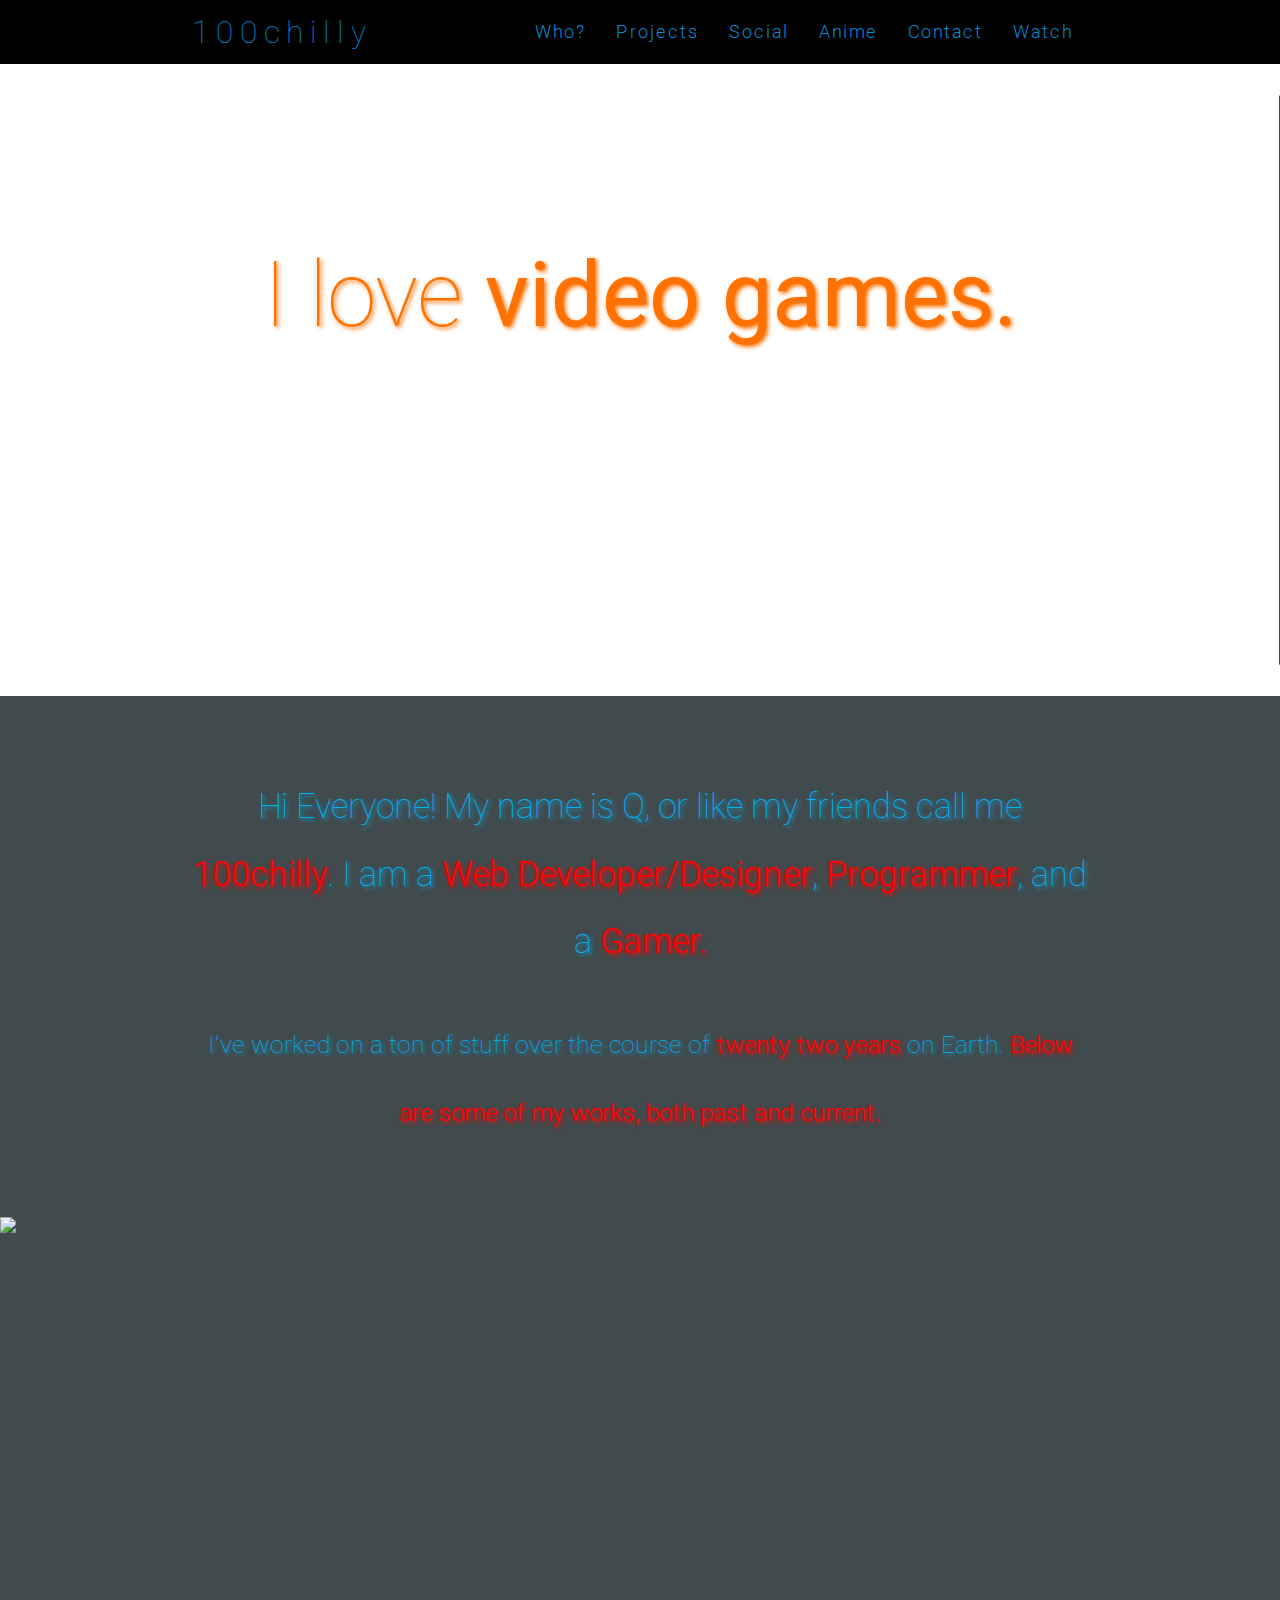
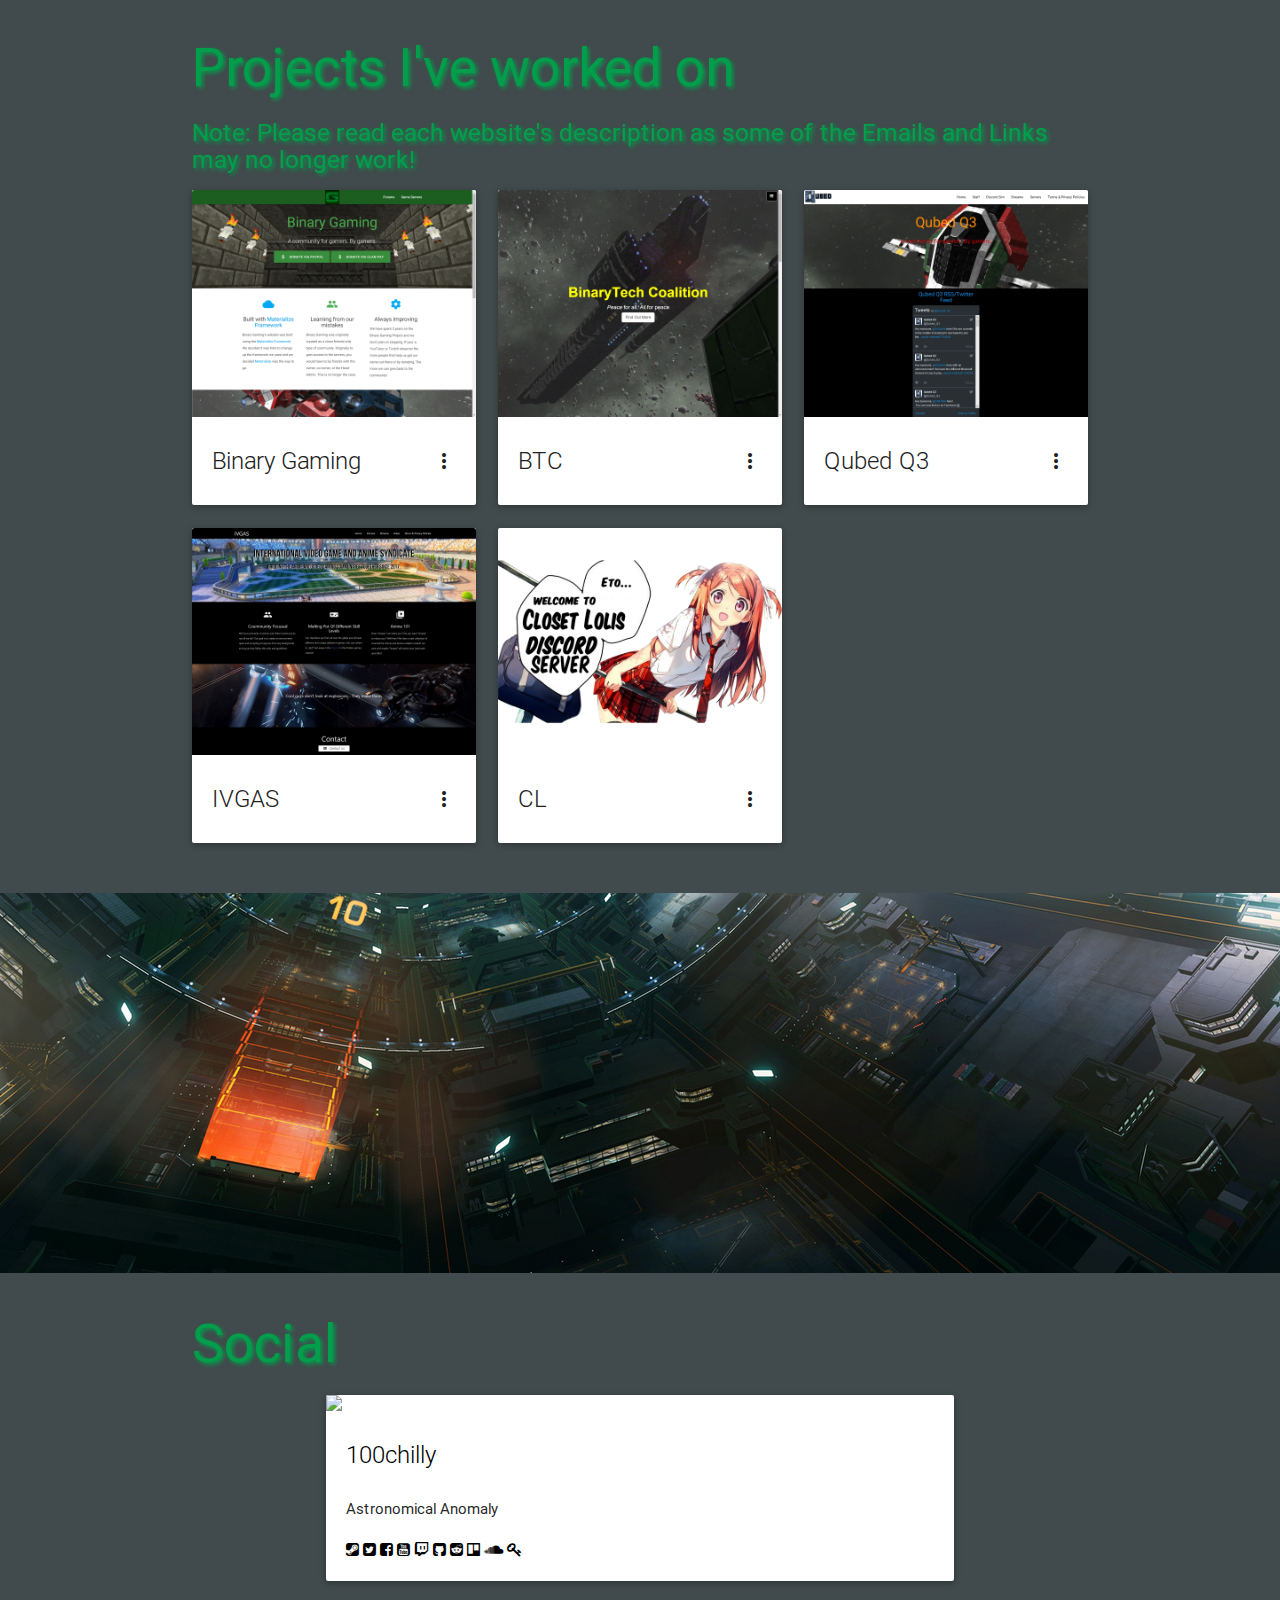
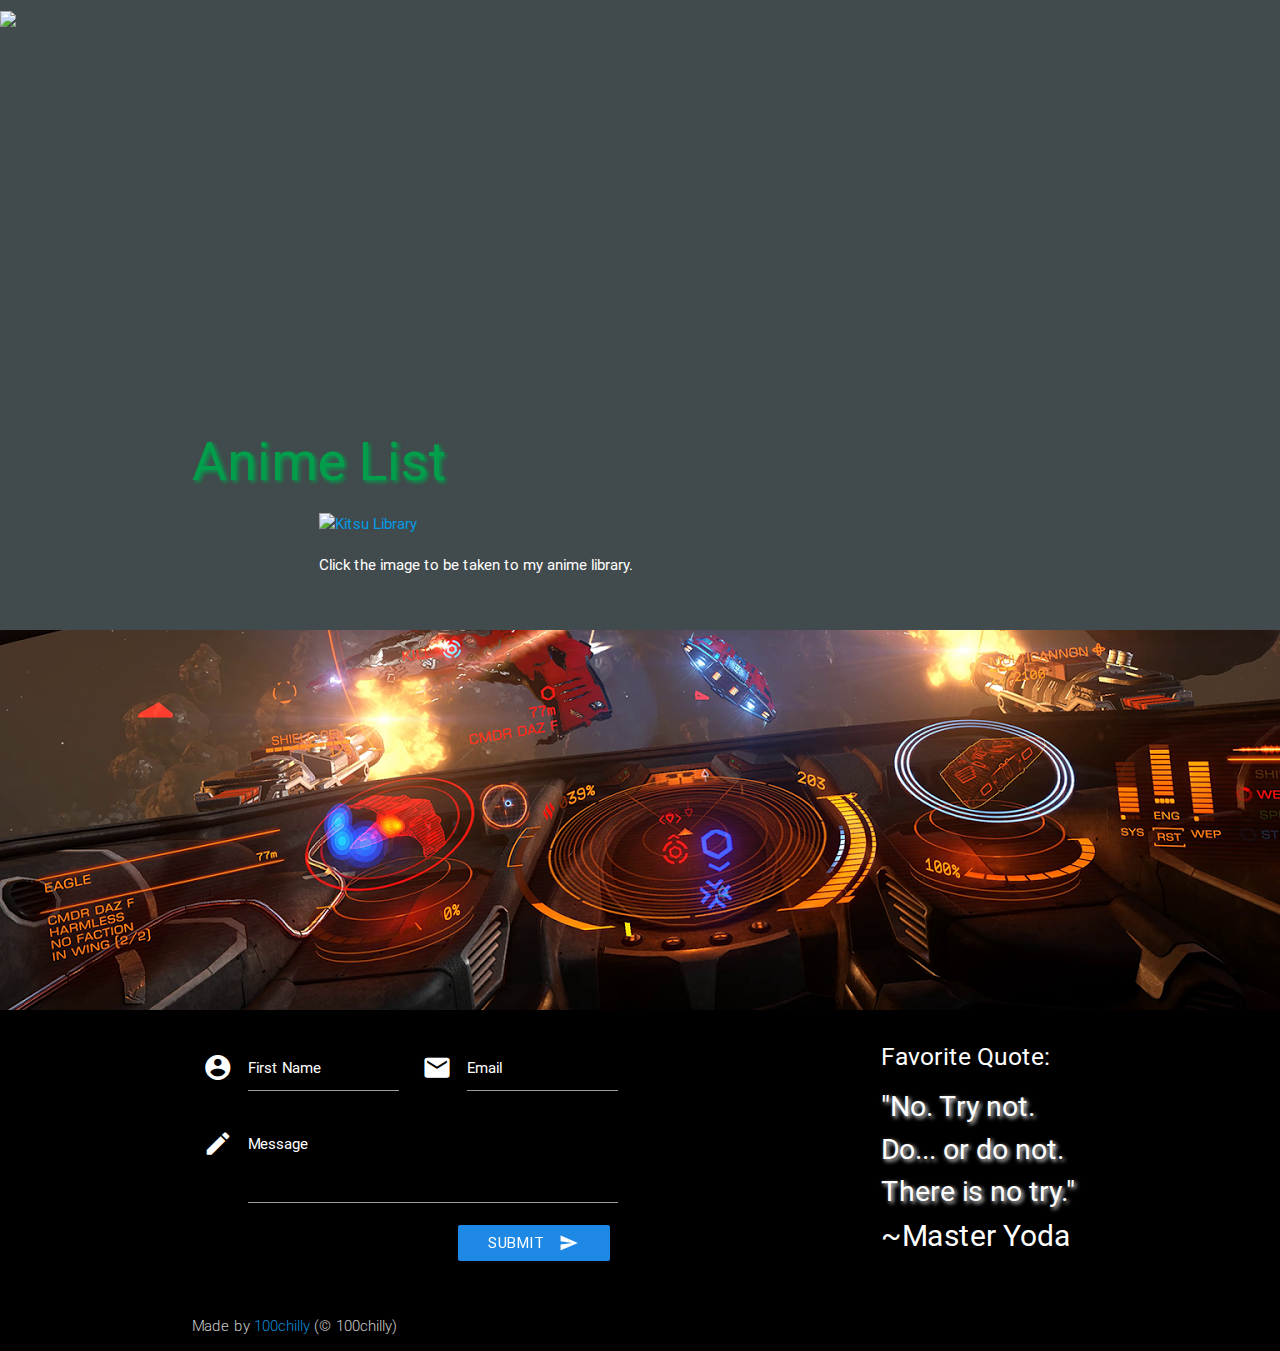
==== index.html @ 9623cc92 "Yearly maintenance along with new project added." ====
<!DOCTYPE html>
<html>
<head>
    <meta http-equiv="Content-Type" content="text/html; charset=UTF-8"/>
    <meta name="viewport" content="width=device-width, initial-scale=1, maximum-scale=1.0, user-scalable=no"/>
    <link rel="apple-touch-icon" sizes="180x180" href="/img/apple-touch-icon.png">
    <link rel="icon" type="image/png" sizes="32x32" href="/img/favicon-32x32.png">
    <link rel="icon" type="image/png" sizes="192x192" href="/img/android-chrome-192x192.png">
    <link rel="icon" type="image/png" sizes="16x16" href="/img/favicon-16x16.png">
    <link rel="manifest" href="/manifest.json">
    <meta name="theme-color" content="#ffffff">
    <title>100chilly - Home</title>

    <!-- CSS  -->
    <link href="https://use.fontawesome.com/releases/v5.0.8/css/all.css" rel="stylesheet">
    <link href="min/plugin-min.css" type="text/css" rel="stylesheet">
    <link href="min/custom-min.css" type="text/css" rel="stylesheet" >
    <link href="css/style.css" type="text/css" rel="stylesheet" >
</head>
<body id="top" class="scrollspy">

<!-- Pre Loader -->
<div id="loader-wrapper">
    <div id="loader"></div>
 
    <div class="loader-section section-left"></div>
    <div class="loader-section section-right"></div>
 
</div>

<!--Navigation-->
 <div class="navbar-fixed">
    <nav id="nav_f" class="default_color" role="navigation">
        <div class="container">
            <div class="nav-wrapper">
            <a href="./" id="logo-container" class="brand-logo" style="color: #0a8bd6;">100chilly</a>
                <ul class="right hide-on-med-and-down">
                    <li><a href="#intro">Who?</a></li>
                    <li><a href="#works">Projects</a></li>
                    <li><a href="#social">Social</a></li>
                     <li><a href="#anime">Anime</a></li> 
                    <li><a href="#contact">Contact</a></li>
                    <li><a href="./watch/">Watch</a></li>
                </ul>
                <ul id="nav-mobile" class="side-nav">
                    <li><a href="#intro">Who?</a></li>
                    <li><a href="#works">Projects</a></li>
                    <li><a href="#social">Social</a></li>
                     <li><a href="#anime">Anime</a></li> 
                    <li><a href="#contact">Contact</a></li>
                    <li><a href="./watch/">Watch</a></li>
                </ul>
            <a href="#" data-activates="nav-mobile" class="button-collapse"><i class="importanttext mdi-navigation-menu"></i></a>
            </div>
        </div>
    </nav>
</div>

<!--Hero-->
<div class="section no-pad-bot" id="index-banner">
    <div class="container">
        <h1 class="text_h center header cd-headline letters type">
            <span>I love</span> 
            <span class="cd-words-wrapper waiting">
                <b class="is-visible">video games.</b>
                <b>anime.</b>
                <b>visual novels.</b>
                <b>designing websites.</b>
                <b>developing helpful applications.</b>
                <b>creating communities.</b>
            </span>
        </h1>
    </div>
</div>

<!--Intro and service-->
<div id="intro" class="section scrollspy">
    <div class="container">
        <div class="row">
            <div  class="col s12">
                <h4 class="center header text_h2"> Hi Everyone! My name is Q, or like my friends call me <span class="span_h2">100chilly</span>. I am a <span class="span_h2">Web Developer/Designer</span>, <span class="span_h2">Programmer</span>, and a <span class="span_h2">Gamer.</span></h4>
                <h5 class="center text_h2">I've worked on a ton of stuff over the course of <span class="span_h2">twenty two years</span> on Earth. <span class="span_h2">Below are some of my works, both past and current.</span></h5>
            </div>
        </div>
    </div>
</div>

<div class="parallax-container">
    <div class="parallax"><img src="img/parallax0.jpg"></div>
</div>

<!--Work-->
<div class="section scrollspy" id="works">
    <div class="container">
        <h2 class="header text_b">Projects I've worked on </h2>
        <h5 class="text_b">Note: Please read each website's description as some of the Emails and Links may no longer work!</h5>
        <div class="row">
            <div class="col s12 m4 l4">
                <div class="card">
                    <div class="card-image waves-effect waves-block waves-light">
                        <img class="activator" src="img/project1.png">
                    </div>
                    <div class="card-content">
                        <span class="card-title activator grey-text text-darken-4">Binary Gaming <i class="mdi-navigation-more-vert right"></i></span>
                    </div>
                    <div class="card-reveal">
                        <span class="card-title grey-text text-darken-4">Binary Gaming (2011-2015)<i class="mdi-navigation-close right"></i></span>
                        <p>This was a gaming community I ran from 2011-2015. I severely underestimated the potential outcome for the community and therfore it was handed over to the <a href="http://binarygaming.net/">australians</a>. </p>
                    </div>
                </div>
            </div>
            <div class="col s12 m4 l4">
                <div class="card">
                    <div class="card-image waves-effect waves-block waves-light">
                        <img class="activator" src="img/project2.jpg">
                    </div>
                    <div class="card-content">
                        <span class="card-title activator grey-text text-darken-4">BTC <i class="mdi-navigation-more-vert right"></i></span>
                    </div>
                    <div class="card-reveal">
                        <span class="card-title grey-text text-darken-4">BinaryTech Coalition <i class="mdi-navigation-close right"></i></span>
                        <p>BinaryTech Coalition was a Player-Made Faction for the indie game, <a href="http://www.spaceengineersgame.com/">Space Engineers</a>. This was a branch of Binary Gaming and is no longer active. </p>
                    </div>
                </div>
            </div>
            <div class="col s12 m4 l4">
                <div class="card">
                    <div class="card-image waves-effect waves-block waves-light">
                        <img class="activator" src="img/project3.png">
                    </div>
                    <div class="card-content">
                        <span class="card-title activator grey-text text-darken-4">Qubed Q3 <i class="mdi-navigation-more-vert right"></i></span>
                    </div>
                    <div class="card-reveal">
                        <span class="card-title grey-text text-darken-4">Qubed Q3 (2015-2017)<i class="mdi-navigation-close right"></i></span>
                        <p>Ambitious project I was associated with. <b>Qubed Q3</b> was a very diverse gaming community. We specialized in delivering quality fun and entertainment via livestreams and self-hosted game servers. We ended shutting down on <b>October 31st, 2017</b> due to disagreements.</p>
                    </div>
                </div>
            </div>
            <div class="col s12 m4 l4">
                <div class="card">
                    <div class="card-image waves-effect waves-block waves-light">
                        <img class="activator" src="img/project4.png">
                    </div>
                    <div class="card-content">
                        <span class="card-title activator grey-text text-darken-4">IVGAS <i class="mdi-navigation-more-vert right"></i></span>
                    </div>
                    <div class="card-reveal">
                        <span class="card-title grey-text text-darken-4">International Video Game and Anime Syndicate (2017-2018)<i class="mdi-navigation-close right"></i></span>
                        <p>The last project I was associated with. <b>International Video Game and Anime Syndicate (IVGAS)</b> was a new community that doesn't just focus on mainstream gaming or even gaming as a whole. We where a very diverse group of people who come from all walks of life and enjoy gaming or anime or even both! We shut down due to over hype killing off our potential gain real early on.</p>
                    </div>
                </div>
            </div>
            <div class="col s12 m4 l4">
                <div class="card">
                    <div class="card-image waves-effect waves-block waves-light">
                        <img class="activator" src="img/project5.png">
                    </div>
                    <div class="card-content">
                        <span class="card-title activator grey-text text-darken-4">CL <i class="mdi-navigation-more-vert right"></i></span>
                    </div>
                    <div class="card-reveal">
                        <span class="card-title grey-text text-darken-4">Closet Lolis<i class="mdi-navigation-close right"></i></span>
                        <p>My current project I'm associated with as Event Team Lead. <a href="https://discord.gg/X7ykyC5">Closet Lolis</a> is a community created by a few good friends of mine that dedicate their time first and foremost, to lolis. Its a group dedicated to <b>fictional anime characters</b> that are in no way to be lewded/sexualized. The server follows Discord ToS and Guidelines as well as the law. So if you wish to stop by, join our <a href="https://discord.gg/X7ykyC5">Discord</a>.</p>
                    </div>
                </div>
            </div>
        </div>
    </div>
</div>

<!--Parallax-->
<div class="parallax-container">
    <div class="parallax"><img src="img/parallax1.jpg"></div>
</div>

<!--Team-->
<div class="section scrollspy" id="social">
    <div class="container">
        <h2 class="header text_b"> Social </h2>
            <div class="container">
                  <div class="card">
                    <div class="card-image">
                        <img class="activator" src="./img/100chilly.jpg">
                    </div>
                <div class="card-content">
                    <span class="card-title activator black-text">100chilly</span>
                        <p>Astronomical Anomaly</p>
                            <a class="black-text" href="https://steamcommunity.com/id/100chilly/">
                                <i class="fa fa-steam-square"></i>
                            </a>
                            <a class="black-text" href="https://twitter.com/100chilly">
                                <i class="fa fa-twitter-square"></i>
                            </a>
                            <a class="black-text" href="https://www.facebook.com/100chilly">
                                <i class="fa fa-facebook-square"></i>
                            </a>
                            <a class="black-text" href="https://www.youtube.com/channel/UC9FDHCk3vS-eJViBY5cCsUw">
                                <i class="fa fa-youtube-square"></i>
                            </a>
                            <a class="black-text" href="https://www.twitch.tv/100chilly/">
                                <i class="fa fa-twitch"></i>
                            </a>
                            <a class="black-text" href="https://github.com/100chilly/">
                                <i class="fa fa-github-square"></i>
                            </a>
                            <a class="black-text" href="https://www.reddit.com/user/100chilly/">
                                <i class="fa fa-reddit-square"></i>
                            </a>
                            <a class="black-text" href="https://trello.com/100chilly">
                                <i class="fa fa-trello"></i>
                            </a>
                            <a class="black-text" href="https://soundcloud.com/100chilly">
                                <i class="fa fa-soundcloud"></i>
                            </a>
                            <a class="black-text" href="https://keybase.io/100chilly">
                                <i class="fa fa-key"></i>
                            </a>
                </div>
                <div class="card-reveal">
                    <span class="card-title black-text">About 100chilly<i class="material-icons right">x</i></span>
                        <p>22 year old Astronomical Anomaly with a massive weakness to cute things, <a href="https://discordapp.com/hypesquad?ref=1EwTLvDFzc">Discord HypeSquad Member</a>, <b>Event Team Lead</b> of <a href="about:blank">Closet Lolis</a>, Clearly an <a href="https://kitsu.io/users/100chilly">Anime</a>/<a href="https://vndb.org/u133269/list">Visual Novels</a> Fan, and PC Gamer.</p>
                        <p>Likes to experience different cultures, food, and drinks.</p>
                        <p>Has a very bad habit of playing late night Tech Support for people.</p>
                        <p>Tech Nerd for sure.</p>
                </div>
            </div>
        </div>
     </div>
</div>

<div class="parallax-container">
    <div class="parallax"><img src="img/parallax2.jpg"></div>
</div>

 <div class="section scrollspy" id="anime">
    <div class="container">
        <h2 class="header text_b"> Anime List </h2>
        <div class="row">
            <div class="container">
                <a href="https://kitsu.io/users/100chilly/library">
                    <img class="weeblist" border="0" alt="Kitsu Library" src="./img/Kitsu.png">
                </a>
                <p class="weeblisttext white-text">Click the image to be taken to my anime library.</p>
                </div>
            </div>
        </div>
    </div>
</div> 

 <div class="parallax-container">
    <div class="parallax"><img src="img/backimg.png"></div>
</div> 

<!--Footer-->
<footer id="contact" class="page-footer scrollspy">
    <div class="container">  
        <div class="row">
            <div class="col l6 s12">
                <form class="col s12" action="contact.php" method="post">
                    <div class="row">
                        <div class="input-field col s6">
                            <i class="mdi-action-account-circle prefix white-text"></i>
                            <input id="icon_prefix" name="name" type="text" class="validate white-text">
                            <label for="icon_prefix" class="white-text">First Name</label>
                        </div>
                        <div class="input-field col s6">
                            <i class="mdi-communication-email prefix white-text"></i>
                            <input id="icon_email" name="email" type="email" class="validate white-text">
                            <label for="icon_email" class="white-text">Email</label>
                        </div>
                        <div class="input-field col s12">
                            <i class="mdi-editor-mode-edit prefix white-text"></i>
                            <textarea id="icon_prefix2" name="message" class="materialize-textarea white-text"></textarea>
                            <label for="icon_prefix2" class="white-text">Message</label>
                        </div>
                        <div class="col offset-s7 s5">
                            <button class="btn waves-effect waves-light blue darken-1" type="submit">Submit
                                <i class="mdi-content-send right white-text"></i>
                            </button>
                        </div>
                    </div>
                </form>
            </div>
            <div class="col l3 s12">
                <h5 class="white-text"></h5>
                <ul class="white-text">
                </ul>
            </div>
            <div class="col l3 s12">
                <h5 class="white-text">Favorite Quote:</h5>
                <ul class="white-text">
                    <li style="font-size: 190%; text-shadow: 2px 2px 4px;">"No. Try not. Do... or do not. There is no try."</li>
                    <li style="font-size: 200%;">~Master Yoda</li>
                </ul>
            </div>
            
            </div>
        </div>
    <div class="footer-copyright default_color">
        <div class="container">
            Made by <a class="importanttext" href="https://www.100chilly.space/">100chilly</a> (&copy; 100chilly)
        </div>
    </div>
</footer>


    <!--  Scripts-->
    <script src='js/jquery/jquery-3.2.0.min.js'></script>
    <script src='js/jquery/jquery-migrate-3.0.0.min.js'></script>
    <script src='js/jquery/jquery-ui.js'></script>
    <script src='js/jquery/jquery-ui.min.js'></script>
    <script src="js/materialize.js"></script>
    <script src="js/init.js"></script>
    <script src="min/plugin-min.js"></script>
    <script src="min/custom-min.js"></script>

    </body>
</html>
---- min/custom-min.css ----
@import "streaming.css";
.default_color{background-color:#000 !important}.default_color_text{color:#000 !important}.icon-block{padding:0
15px}#intro,#work,#team{padding-top:4rem}#index-banner{min-height:632px;max-height:864px;position:relative;background-color:#FFF;
}#nav_f{box-shadow:none !important;-webkit-box-shadow:none !important}.text_h{padding:15% 0;font-size:6.0em;font-weight:100;color:#0000ff}.brand-logo{position:absolute;color:#fff;display:inline-block;font-size:2.1rem;font-style:normal;font-weight:100;padding:0;letter-spacing:7px}.text_h2{font-weight:100;margin-bottom:4%;line-height:4.5rem}.span_h2{font-weight:300;color:#000000}.text_b{color:#000000}.in{font-weight:400 !important;font-style:normal !important}.promo
i{color:#000000;font-size:7rem;display:block}.card-content
a{color:#2196F3}.card-content a:hover{color:#1de9b6}#work,#team{background:#FFF}.text_pink{color:#EF9A9A}nav ul
a{font-size:1.2rem;color:#FFF;letter-spacing:2px;display:block;font-weight:300;padding:0px
15px}.cd-headline.type .cd-words-wrapper{vertical-align:top;overflow:hidden}.cd-headline.type .cd-words-wrapper::after{content:'';position:absolute;right:0;top:50%;bottom:auto;-webkit-transform:translateY(-50%);-moz-transform:translateY(-50%);-ms-transform:translateY(-50%);-o-transform:translateY(-50%);transform:translateY(-50%);height:90%;width:1px;background-color:#0059bc}.cd-headline.type .cd-words-wrapper.waiting::after{-webkit-animation:cd-pulse 1s infinite;-moz-animation:cd-pulse 1s infinite;animation:cd-pulse 1s infinite}.cd-headline.type .cd-words-wrapper.selected{background-color:#FFF}.cd-headline.type .cd-words-wrapper.selected::after{visibility:hidden}.cd-headline.type .cd-words-wrapper.selected
b{color:#ff0000}.cd-headline.type
b{visibility:hidden}.cd-headline.type b.is-visible{visibility:visible}.cd-headline.type
i{position:absolute;visibility:hidden}.cd-headline.type
i.in{position:relative;visibility:visible}@-webkit-keyframes cd-pulse{0%{-webkit-transform:translateY(-50%) scale(1);opacity:1}40%{-webkit-transform:translateY(-50%) scale(0.9);opacity:0}100%{-webkit-transform:translateY(-50%) scale(0);opacity:0}}@-moz-keyframes cd-pulse{0%{-moz-transform:translateY(-50%) scale(1);opacity:1}40%{-moz-transform:translateY(-50%) scale(0.9);opacity:0}100%{-moz-transform:translateY(-50%) scale(0);opacity:0}}@keyframes cd-pulse{0%{-webkit-transform:translateY(-50%) scale(1);-moz-transform:translateY(-50%) scale(1);-ms-transform:translateY(-50%) scale(1);-o-transform:translateY(-50%) scale(1);transform:translateY(-50%) scale(1);opacity:1}40%{-webkit-transform:translateY(-50%) scale(0.9);-moz-transform:translateY(-50%) scale(0.9);-ms-transform:translateY(-50%) scale(0.9);-o-transform:translateY(-50%) scale(0.9);transform:translateY(-50%) scale(0.9);opacity:0}100%{-webkit-transform:translateY(-50%) scale(0);-moz-transform:translateY(-50%) scale(0);-ms-transform:translateY(-50%) scale(0);-o-transform:translateY(-50%) scale(0);transform:translateY(-50%) scale(0);opacity:0}}#preloader{position:fixed;top:0;left:0;right:0;bottom:0;background-color:#fff;z-index:1200}#status{width:200px;height:200px;position:absolute;left:50%;top:50%;background-image:url(/img/status.gif);background-repeat:no-repeat;background-position:center;margin:-100px 0 0 -100px}@media only screen and (max-width: 480px){.text_h{padding:4% 0;font-size:5em;font-weight:100;color:white}}input,textarea{border-bottom:1px solid #fff}nav a.button-collapse{left:-25px}.card-avatar .waves-effect{text-align:center;margin-top:20px}.card-avatar
img{height:150px;width:150px;border-radius:75px}.card-avatar .card-content{text-align:center}.card .card-content
p{margin:15px
0px}.card-avatar .card-content
i{font-size:1.5rem}.card-avatar .card-content .card-title{line-height:30px !important}.parallax-container{max-height:400px}footer.page-footer{margin-top:0px !important}
---- css/style.css ----
/* Custom Stylesheet */
/**
 *
 * Made By Joash Pereira
 * Thanks for MaterializeCSS.com
 */

#top {
    background-color: #414a4c;
}

#top2 {
    background-color: #414a4c;
}

.default_color{
    background-color: #000 !important
}

.default_color_text{
    color: #FFF !important
}

.icon-block {
    padding: 0 15px;
}

#intro, #work, #team {
    padding-top: 4rem;
}

#index-banner2 {
    min-height: 632px;
    max-height: 864px;
    position: relative;
}


#index-banner {
    min-height: 632px;
    max-height: 864px;
    position: relative;
    background-image: url(https://i.imgur.com/xbSkHZq.jpg);
    background-size: cover;
}

#nav_f{
    box-shadow: none !important; 
    -webkit-box-shadow:none !important;
}

.text_h {
    padding: 15% 0;
    font-size: 6.0em;
    font-weight: 100;
    color: #ff7100;
    text-shadow: 2px 2px 4px;
}

.brand-logo {
    position: absolute;
    color: #FFF;
    display: inline-block;
    font-size: 2.1rem;
    font-style: normal;
    font-weight: 100;
    padding: 0;
    letter-spacing: 7px;
}

.text_h2 {font-weight: 100;margin-bottom: 4%; line-height: 4.5rem; color: #00b3f7; text-shadow: 2px 2px 4px; }

.span_h2 {font-weight: 300;color: #ff0000;}

.importanttext {
    color: #0a8bd6;
}

.text_b {
    text-shadow: 2px 2px 4px #029e4c;
    color: #029e4c;
}

.in{font-weight: 400 !important; font-style: normal !important;}

.promo i {
    color: #2196F3;
    font-size: 7rem;
    display: block;
}

.card-content a {color: #FFF;}

.card-content a:hover {color: #FFF;}


.text_pink{color:#EF9A9A;}

nav ul a {
    font-size: 1.2rem;
    color: #0a8bd6;
    letter-spacing: 2px;
    display: block;
    font-weight: 300;
    padding: 0px 15px;
}

.cd-headline.type .cd-words-wrapper {
    vertical-align: top;
    overflow: hidden;
}

.cd-headline.type .cd-words-wrapper::after {
    /* vertical bar */
    content: '';
    position: absolute;
    right: 0;
    top: 50%;
    bottom: auto;
    -webkit-transform: translateY(-50%);
    -moz-transform: translateY(-50%);
    -ms-transform: translateY(-50%);
    -o-transform: translateY(-50%);
    transform: translateY(-50%);
    height: 90%;
    width: 1px;
    background-color: #414a4c;
}

.cd-headline.type .cd-words-wrapper.waiting::after {
    -webkit-animation: cd-pulse 1s infinite;
    -moz-animation: cd-pulse 1s infinite;
    animation: cd-pulse 1s infinite;
}
.cd-headline.type .cd-words-wrapper.selected {
    background-color: transparent;
}

.cd-headline.type .cd-words-wrapper.selected::after {
    visibility: hidden;
}

.cd-headline.type .cd-words-wrapper.selected b {
    color: #000;
}

.cd-headline.type b {
    visibility: hidden;
}

.cd-headline.type b.is-visible {
    visibility: visible;
}

.cd-headline.type i {
    position: absolute;
    visibility: hidden;
}
.cd-headline.type i.in {
    position: relative;
    visibility: visible;
}

@-webkit-keyframes cd-pulse {
    0% {
        -webkit-transform: translateY(-50%) scale(1);
        opacity: 1;
    }
    40% {
        -webkit-transform: translateY(-50%) scale(0.9);
        opacity: 0;
    }
    100% {
        -webkit-transform: translateY(-50%) scale(0);
        opacity: 0;
    }
}
@-moz-keyframes cd-pulse {
    0% {
        -moz-transform: translateY(-50%) scale(1);
        opacity: 1;
    }
    40% {
        -moz-transform: translateY(-50%) scale(0.9);
        opacity: 0;
    }
    100% {
        -moz-transform: translateY(-50%) scale(0);
        opacity: 0;
    }
}

@keyframes cd-pulse {
    0% {
        -webkit-transform: translateY(-50%) scale(1);
        -moz-transform: translateY(-50%) scale(1);
        -ms-transform: translateY(-50%) scale(1);
        -o-transform: translateY(-50%) scale(1);
        transform: translateY(-50%) scale(1);
        opacity: 1;
    }
    40% {
        -webkit-transform: translateY(-50%) scale(0.9);
        -moz-transform: translateY(-50%) scale(0.9);
        -ms-transform: translateY(-50%) scale(0.9);
        -o-transform: translateY(-50%) scale(0.9);
        transform: translateY(-50%) scale(0.9);
        opacity: 0;
    }
    100% {
        -webkit-transform: translateY(-50%) scale(0);
        -moz-transform: translateY(-50%) scale(0);
        -ms-transform: translateY(-50%) scale(0);
        -o-transform: translateY(-50%) scale(0);
        transform: translateY(-50%) scale(0);
        opacity: 0;
    }
}


/* Preloader */
#preloader {
    position: fixed;
    top:0;
    left:0;
    right:0;
    bottom:0;
    background-color:#fff; /* change if the mask should have another color then white */
    z-index:1200; /* makes sure it stays on top */
}

#status {
    width:200px;
    height:200px;
    position:absolute;
    left:50%; /* centers the loading animation horizontally one the screen */
    top:50%; /* centers the loading animation vertically one the screen */
    background-image:url(../img/status.gif); /* path to your loading animation */
    background-repeat:no-repeat;
    background-position:center;
    margin:-100px 0 0 -100px; /* is width and height divided by two */
}

@media only screen and (max-width: 480px) {
    .text_h {
        padding: 4% 0;
        font-size: 5em;
        font-weight: 100;
        color: white;
    }
}

input, textarea {
    border-bottom: 1px solid #fff;
}

nav a.button-collapse {
    left: -25px;
}

.card-avatar .waves-effect {
    text-align: center;
    margin-top: 20px;
}

.card-avatar img {
    height: 150px;
    width: 150px;
    border-radius: 75px;
}

.card-avatar .card-content {
    text-align: center;
}

.card .card-content p {
    margin: 15px 0px;
}

.card-avatar .card-content i {
   font-size: 1.5rem;
}

.card-avatar .card-content .card-title {
    line-height: 30px !important;
}

.parallax-container {
    max-height: 400px;
}

footer.page-footer {
    margin-top: 0px !important;
    background-color: #000;
}

.list_iframe {
    position: relative;
    padding-bottom: 56.25%;
    height: 0;
    overflow: hidden;
    max-width: 100%;
}

.list_iframe iframe {
    position: absolute;
    top: 0;
    left: 0;
    width: 100%;
    height: 100%;
}
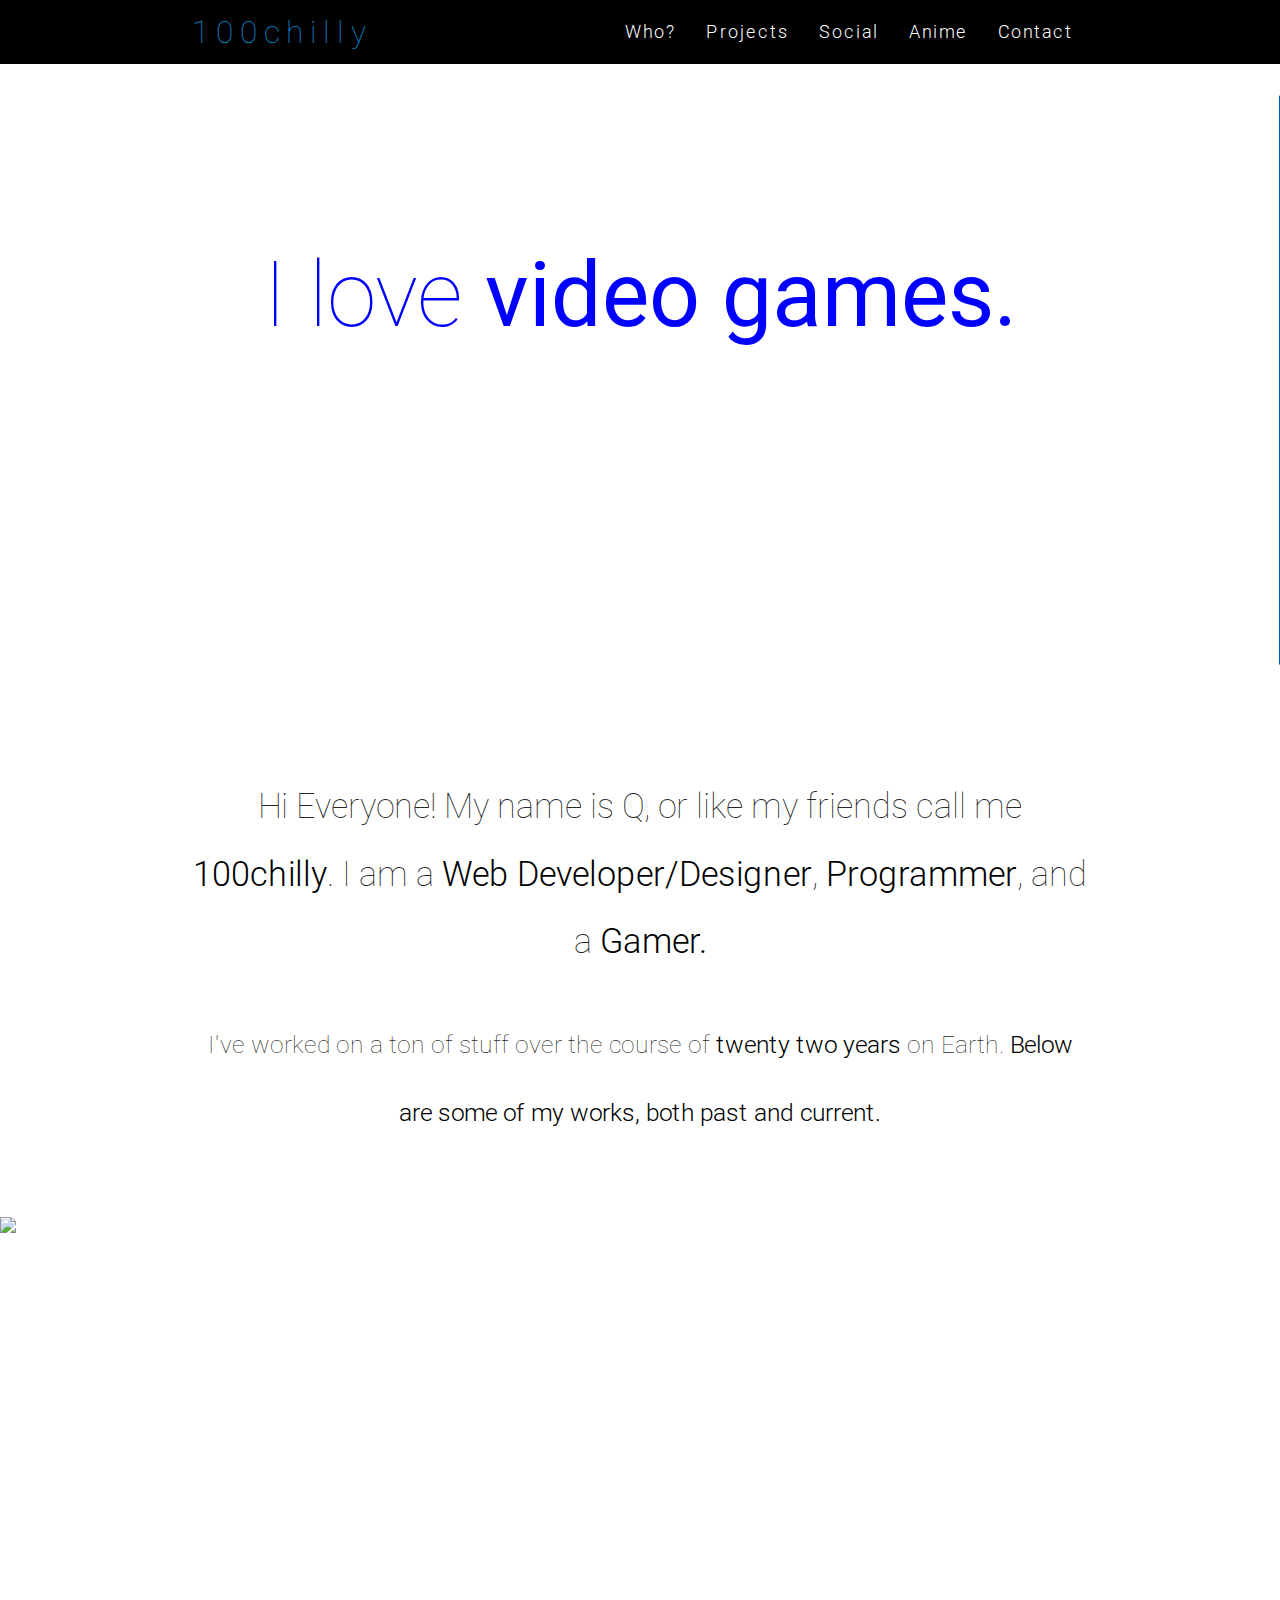
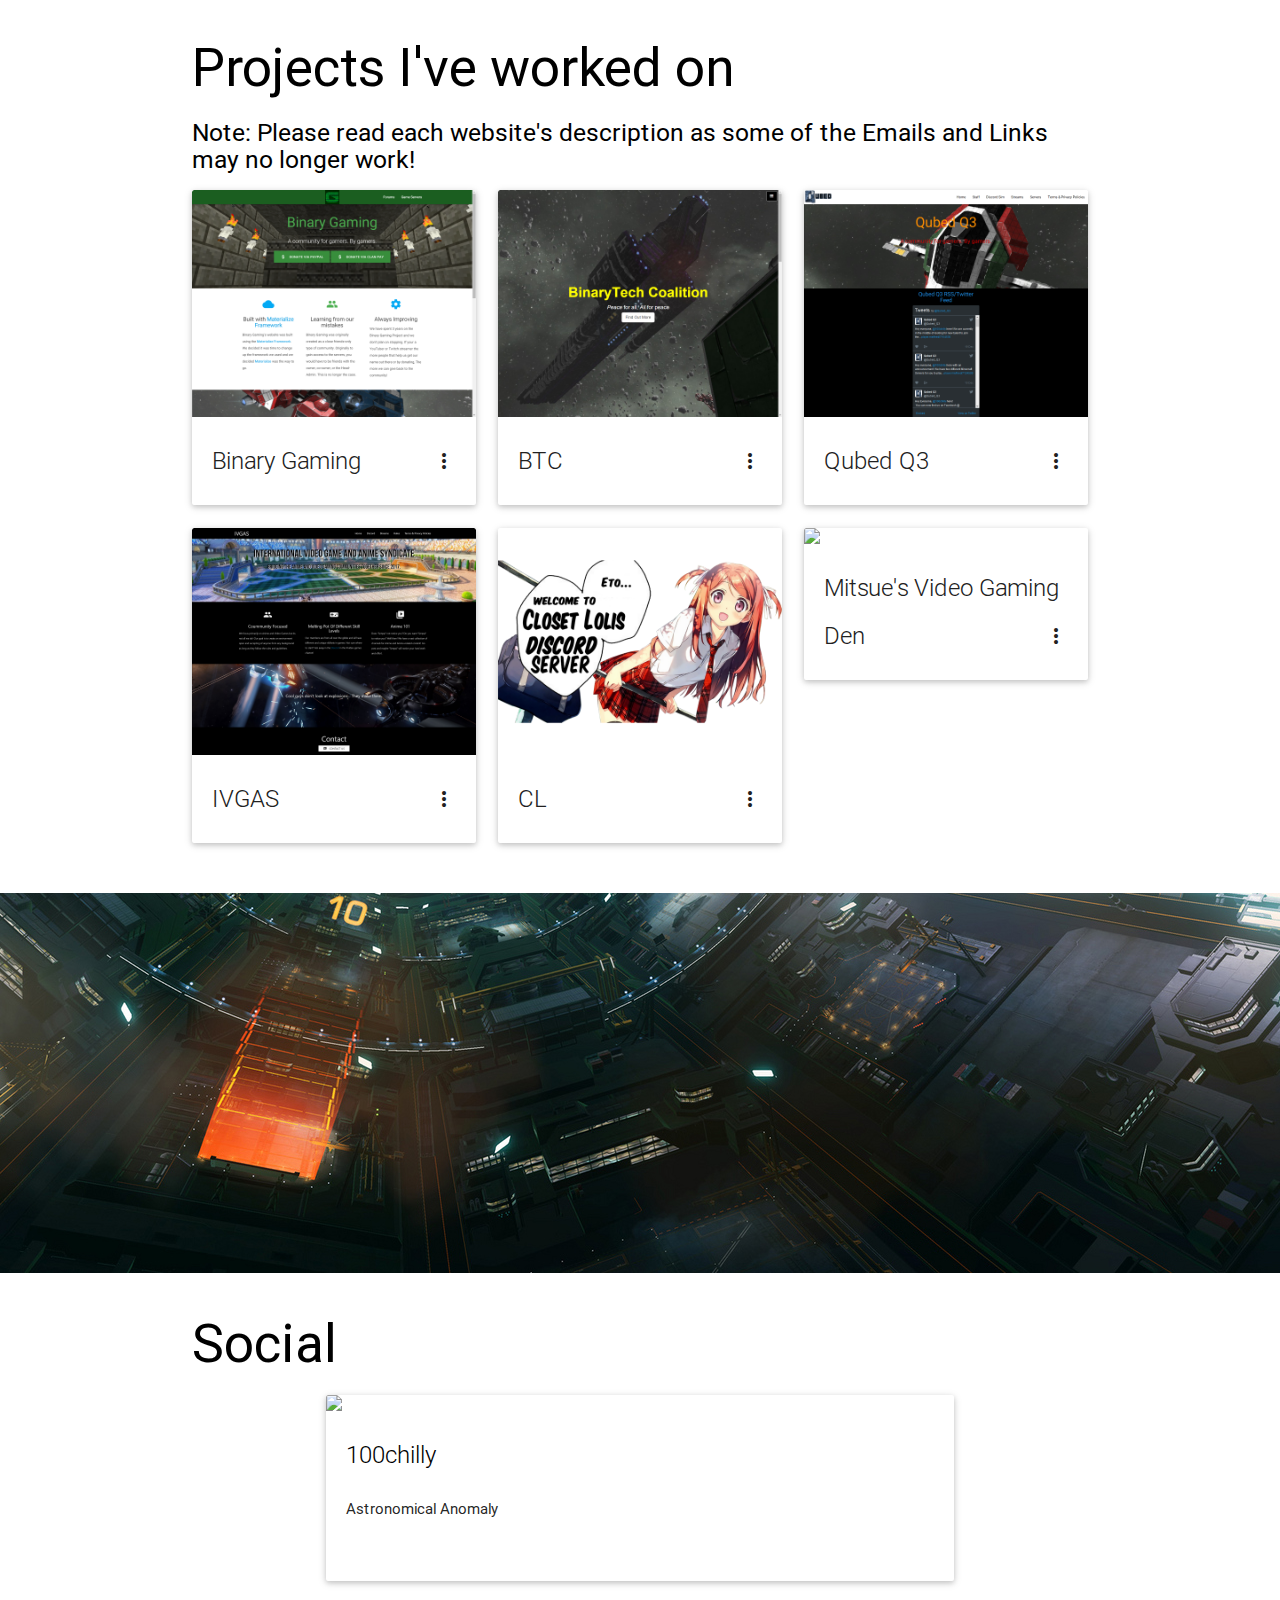
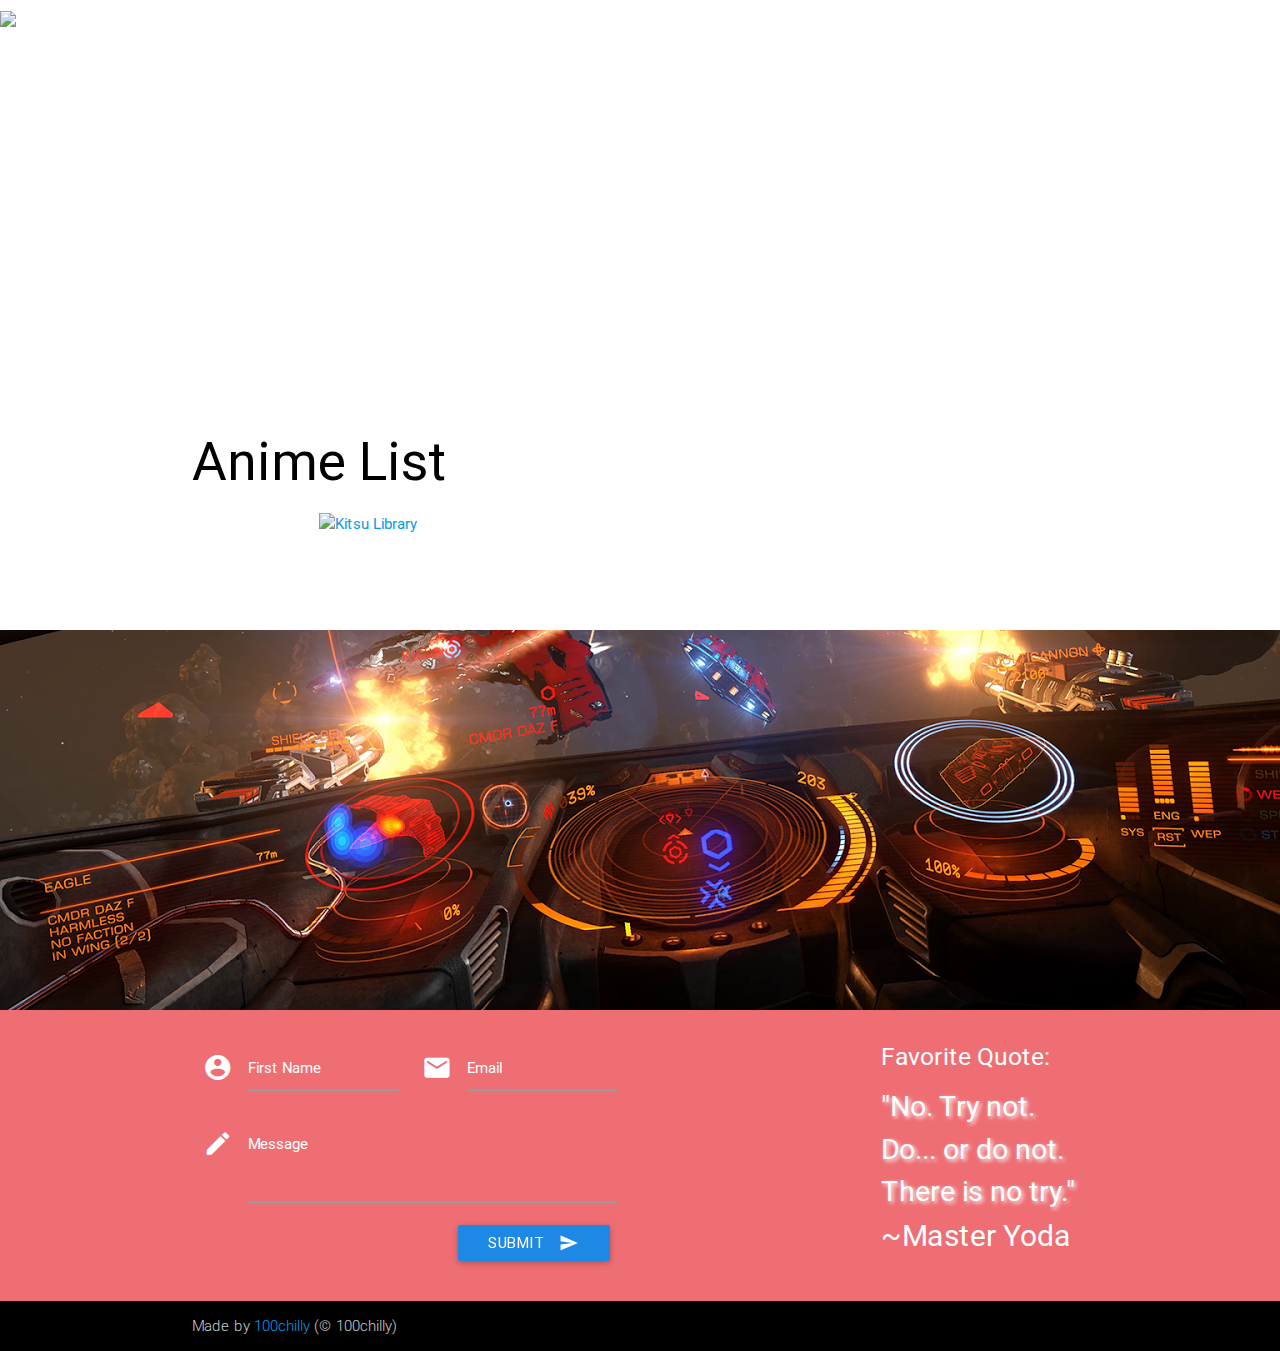
==== commit 275ecf67: "Updates to reflect new domain for the year." ====
--- a/index.html
+++ b/index.html
@@ -12,10 +12,12 @@
     <title>100chilly - Home</title>
 
     <!-- CSS  -->
-    <link href="https://use.fontawesome.com/releases/v5.0.8/css/all.css" rel="stylesheet">
     <link href="min/plugin-min.css" type="text/css" rel="stylesheet">
     <link href="min/custom-min.css" type="text/css" rel="stylesheet" >
-    <link href="css/style.css" type="text/css" rel="stylesheet" >
+    <link href="css/style.min.css" type="text/css" rel="stylesheet" >
+    <link rel="stylesheet" href="https://use.fontawesome.com/releases/v5.0.13/css/all.css" integrity="sha384-DNOHZ68U8hZfKXOrtjWvjxusGo9WQnrNx2sqG0tfsghAvtVlRW3tvkXWZh58N9jp" crossorigin="anonymous">
+
+    <link href="https://fonts.googleapis.com/icon?family=Material+Icons" rel="stylesheet">
 </head>
 <body id="top" class="scrollspy">
 
@@ -40,7 +42,7 @@
                     <li><a href="#social">Social</a></li>
                      <li><a href="#anime">Anime</a></li> 
                     <li><a href="#contact">Contact</a></li>
-                    <li><a href="./watch/">Watch</a></li>
+                    <!-- <li><a href="./watch/">Watch</a></li> -->
                 </ul>
                 <ul id="nav-mobile" class="side-nav">
                     <li><a href="#intro">Who?</a></li>
@@ -48,7 +50,7 @@
                     <li><a href="#social">Social</a></li>
                      <li><a href="#anime">Anime</a></li> 
                     <li><a href="#contact">Contact</a></li>
-                    <li><a href="./watch/">Watch</a></li>
+                    <!-- <li><a href="./watch/">Watch</a></li> -->
                 </ul>
             <a href="#" data-activates="nav-mobile" class="button-collapse"><i class="importanttext mdi-navigation-menu"></i></a>
             </div>
@@ -147,7 +149,7 @@
                     </div>
                     <div class="card-reveal">
                         <span class="card-title grey-text text-darken-4">International Video Game and Anime Syndicate (2017-2018)<i class="mdi-navigation-close right"></i></span>
-                        <p>The last project I was associated with. <b>International Video Game and Anime Syndicate (IVGAS)</b> was a new community that doesn't just focus on mainstream gaming or even gaming as a whole. We where a very diverse group of people who come from all walks of life and enjoy gaming or anime or even both! We shut down due to over hype killing off our potential gain real early on.</p>
+                        <p>A grand project I was associated with. <b>International Video Game and Anime Syndicate (IVGAS)</b> was a new community that didn't just focus on mainstream gaming or even gaming as a whole. We where a very diverse group of people who come from all walks of life and enjoy gaming or anime or even both! We shut down due to over hype killing off our potential gain very early on.</p>
                     </div>
                 </div>
             </div>
@@ -161,7 +163,21 @@
                     </div>
                     <div class="card-reveal">
                         <span class="card-title grey-text text-darken-4">Closet Lolis<i class="mdi-navigation-close right"></i></span>
-                        <p>My current project I'm associated with as Event Team Lead. <a href="https://discord.gg/X7ykyC5">Closet Lolis</a> is a community created by a few good friends of mine that dedicate their time first and foremost, to lolis. Its a group dedicated to <b>fictional anime characters</b> that are in no way to be lewded/sexualized. The server follows Discord ToS and Guidelines as well as the law. So if you wish to stop by, join our <a href="https://discord.gg/X7ykyC5">Discord</a>.</p>
+                        <p>My last project I was with as Event Team Lead. <a href="https://discord.gg/X7ykyC5">Closet Lolis</a> is a community created by a few good friends of mine that dedicate their time first and foremost, to lolis. Its a group dedicated to <b>fictional anime characters</b> that are in no way to be lewded/sexualized. The server follows Discord ToS and Guidelines as well as the law. So if you wish to stop by, join our <a href="https://discord.gg/X7ykyC5">Discord</a>. I stepped down as Event Team Lead due to health concerns.</p>
+                    </div>
+                </div>
+            </div>
+            <div class="col s12 m4 l4">
+                <div class="card">
+                    <div class="card-image waves-effect waves-block waves-light">
+                        <img class="activator" src="img/project6.png">
+                        </div>
+                        <div class="card-content">
+                            <span class="card-title activator grey-text text-darken-4">Mitsue's Video Gaming Den<i class="mdi-navigation-more-vert right"></i></span>
+                        </div>
+                        <div class="card-reveal">
+                            <span class="card-title grey-text text-darken-4">MVGD<i class="mdi-navigation-close right"></i></span>
+                                <p>Not really a project, but a general place to gather, chit chat and play some video games. If you wanna drop by, please do @ <a href="https://discord.gg/YkwQkvZ">MVGD's' Discord</a></p>
                     </div>
                 </div>
             </div>
@@ -187,36 +203,36 @@
                     <span class="card-title activator black-text">100chilly</span>
                         <p>Astronomical Anomaly</p>
                             <a class="black-text" href="https://steamcommunity.com/id/100chilly/">
-                                <i class="fa fa-steam-square"></i>
+                                <i class="fab fa-steam-square"></i>
                             </a>
                             <a class="black-text" href="https://twitter.com/100chilly">
-                                <i class="fa fa-twitter-square"></i>
+                                <i class="fab fa-twitter-square"></i>
                             </a>
                             <a class="black-text" href="https://www.facebook.com/100chilly">
-                                <i class="fa fa-facebook-square"></i>
+                                <i class="fab fa-facebook-square"></i>
                             </a>
                             <a class="black-text" href="https://www.youtube.com/channel/UC9FDHCk3vS-eJViBY5cCsUw">
-                                <i class="fa fa-youtube-square"></i>
+                                <i class="fab fa-youtube-square"></i>
                             </a>
                             <a class="black-text" href="https://www.twitch.tv/100chilly/">
-                                <i class="fa fa-twitch"></i>
+                                <i class="fab fa-twitch"></i>
                             </a>
                             <a class="black-text" href="https://github.com/100chilly/">
-                                <i class="fa fa-github-square"></i>
+                                <i class="fab fa-github-square"></i>
                             </a>
                             <a class="black-text" href="https://www.reddit.com/user/100chilly/">
-                                <i class="fa fa-reddit-square"></i>
+                                <i class="fab fa-reddit-square"></i>
                             </a>
                             <a class="black-text" href="https://trello.com/100chilly">
-                                <i class="fa fa-trello"></i>
+                                <i class="fab fa-trello"></i>
                             </a>
                             <a class="black-text" href="https://soundcloud.com/100chilly">
-                                <i class="fa fa-soundcloud"></i>
+                                <i class="fab fa-soundcloud"></i>
                             </a>
                             <a class="black-text" href="https://keybase.io/100chilly">
-                                <i class="fa fa-key"></i>
-                            </a>
-                </div>
+                                <i class="fas fa-key"></i>
+                            </a>
+                        </div>
                 <div class="card-reveal">
                     <span class="card-title black-text">About 100chilly<i class="material-icons right">x</i></span>
                         <p>22 year old Astronomical Anomaly with a massive weakness to cute things, <a href="https://discordapp.com/hypesquad?ref=1EwTLvDFzc">Discord HypeSquad Member</a>, <b>Event Team Lead</b> of <a href="about:blank">Closet Lolis</a>, Clearly an <a href="https://kitsu.io/users/100chilly">Anime</a>/<a href="https://vndb.org/u133269/list">Visual Novels</a> Fan, and PC Gamer.</p>
@@ -299,21 +315,20 @@
         </div>
     <div class="footer-copyright default_color">
         <div class="container">
-            Made by <a class="importanttext" href="https://www.100chilly.space/">100chilly</a> (&copy; 100chilly)
+            Made by <a class="importanttext" href="https://www.100chilly.website/">100chilly</a> (&copy; 100chilly)
         </div>
     </div>
 </footer>
 
 
     <!--  Scripts-->
-    <script src='js/jquery/jquery-3.2.0.min.js'></script>
-    <script src='js/jquery/jquery-migrate-3.0.0.min.js'></script>
-    <script src='js/jquery/jquery-ui.js'></script>
-    <script src='js/jquery/jquery-ui.min.js'></script>
-    <script src="js/materialize.js"></script>
-    <script src="js/init.js"></script>
-    <script src="min/plugin-min.js"></script>
-    <script src="min/custom-min.js"></script>
-
+    <script defer src='js/jquery/jquery-3.2.0.min.js'></script>
+    <script defer src='js/jquery/jquery-migrate-3.0.0.min.js'></script>
+    <script defer src='js/jquery/jquery-ui.min.js'></script>
+    <script defer src="js/materialize.js"></script>
+    <script defer src="js/init.js"></script>
+    <script defer src="min/plugin-min.js"></script>
+    <script defer src="min/custom-min.js"></script>
+    <script defer src="https://use.fontawesome.com/releases/v5.0.10/js/all.js" integrity="sha384-slN8GvtUJGnv6ca26v8EzVaR9DC58QEwsIk9q1QXdCU8Yu8ck/tL/5szYlBbqmS+" crossorigin="anonymous"></script>
     </body>
 </html>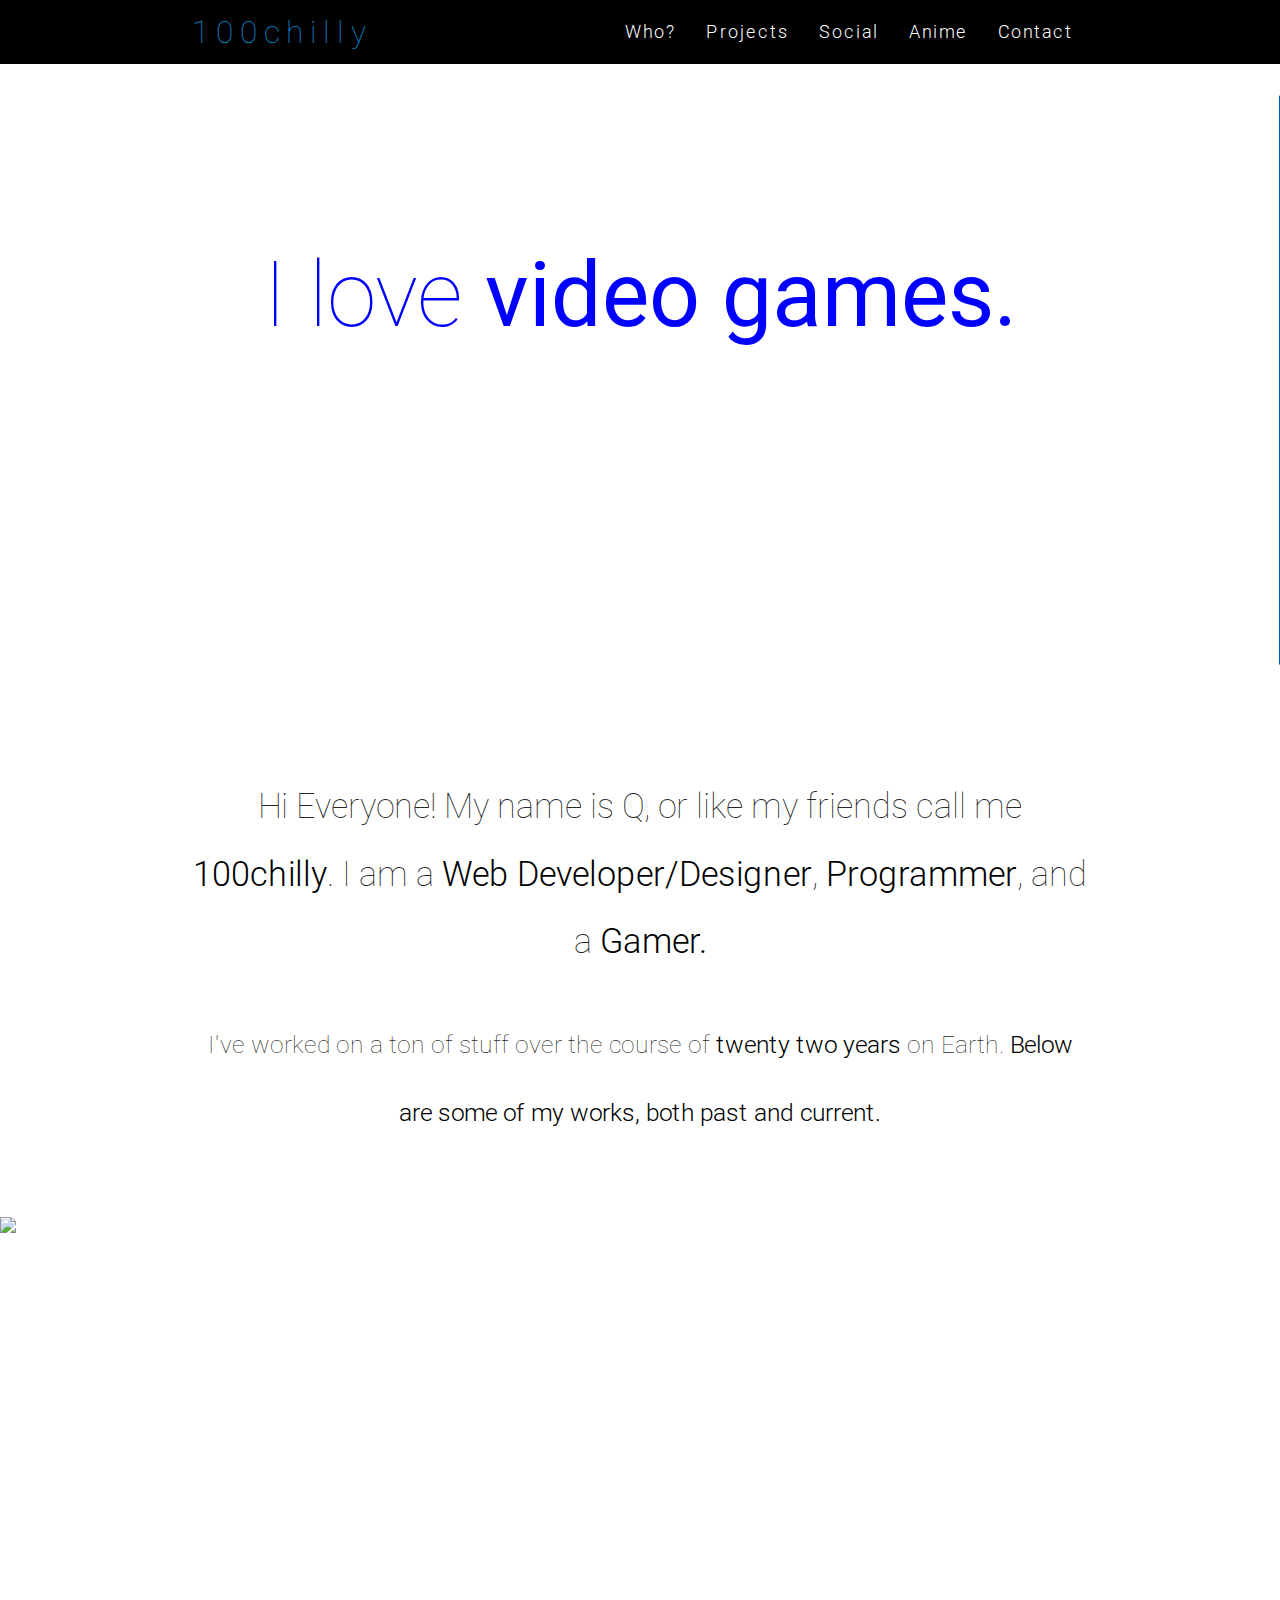
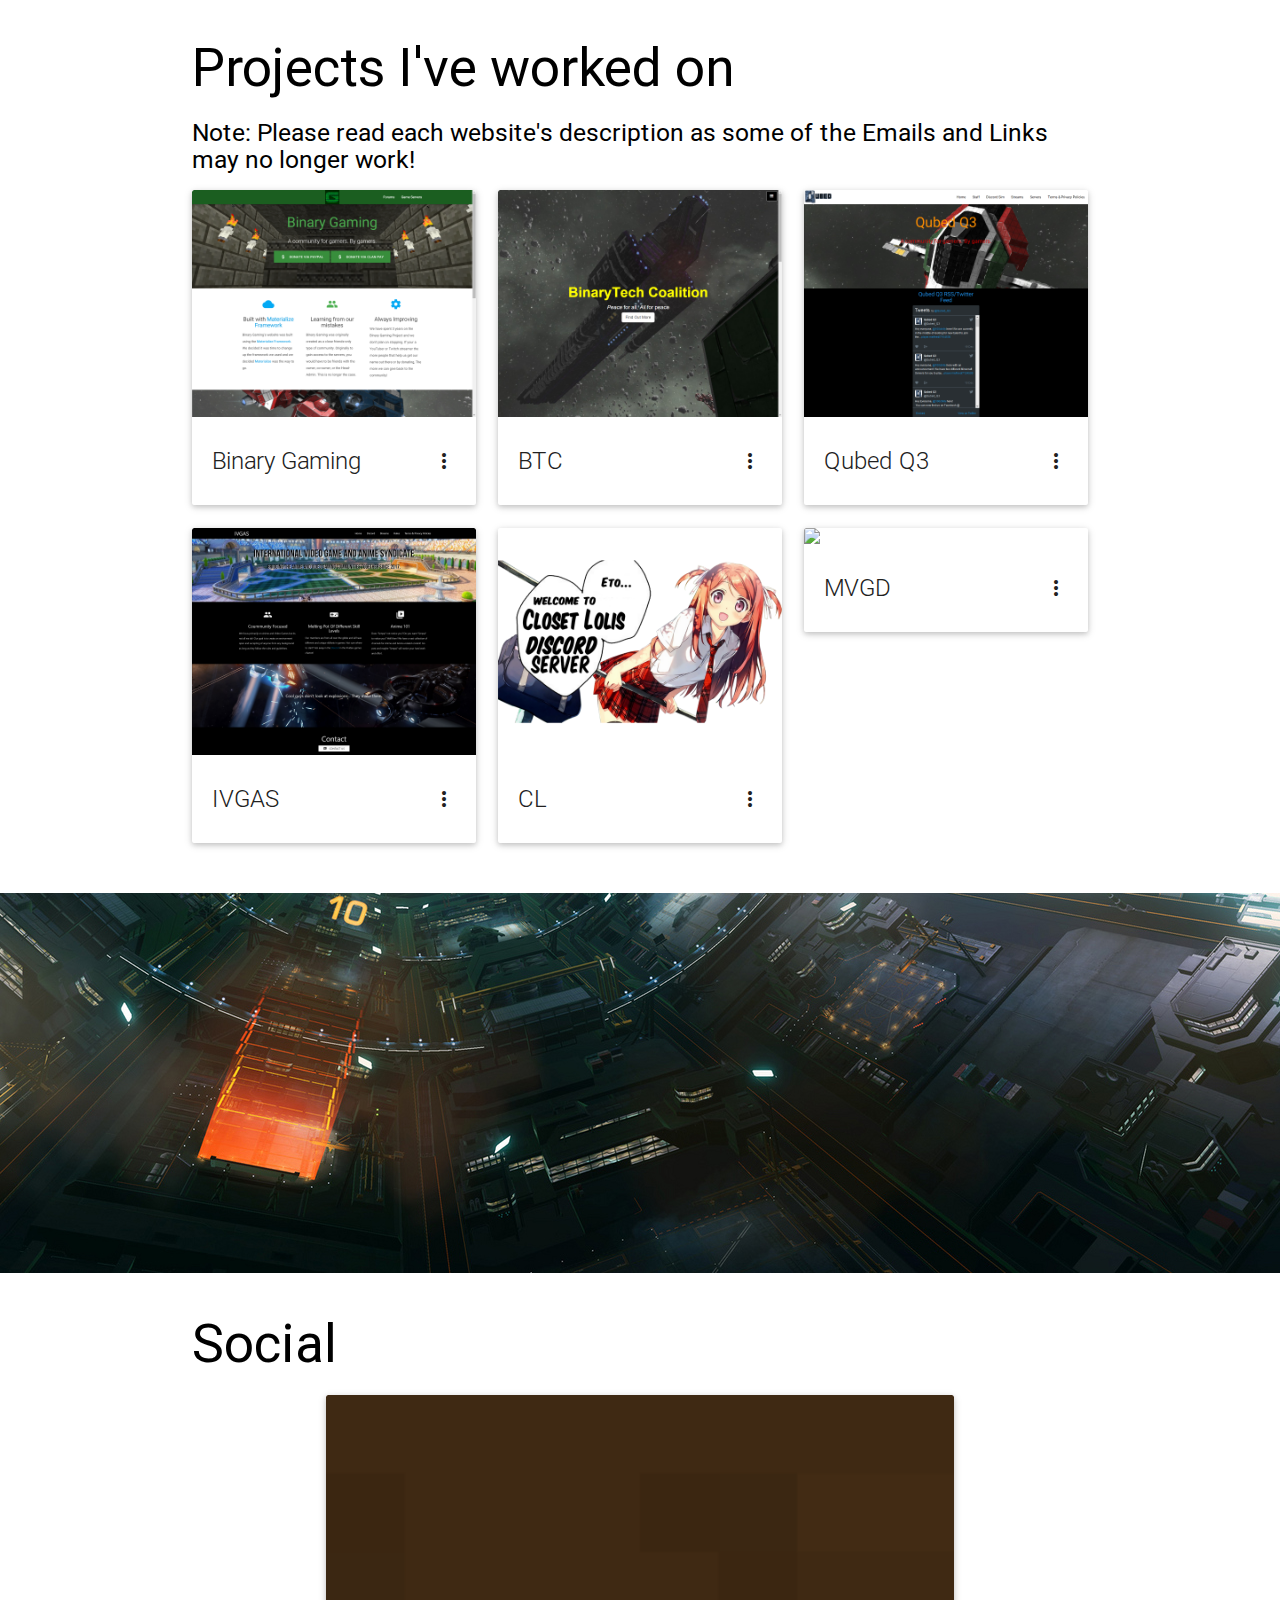
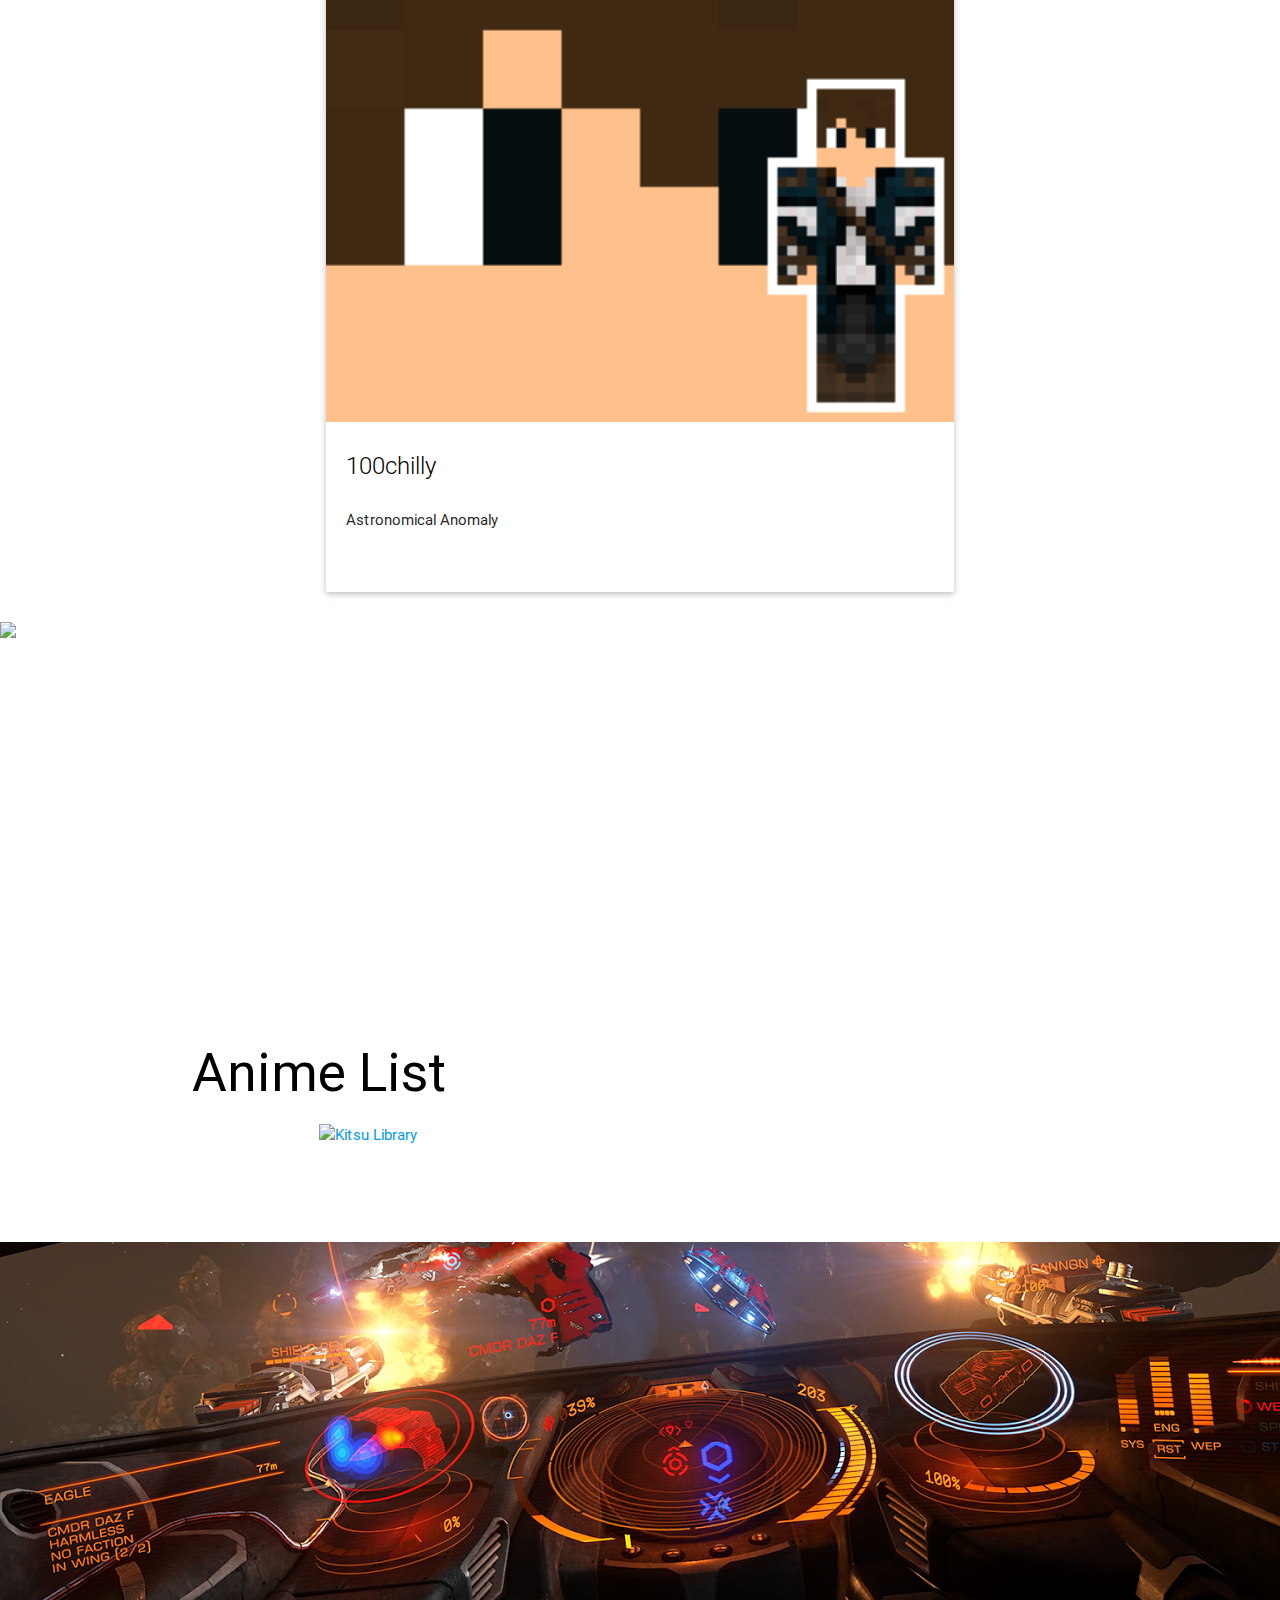
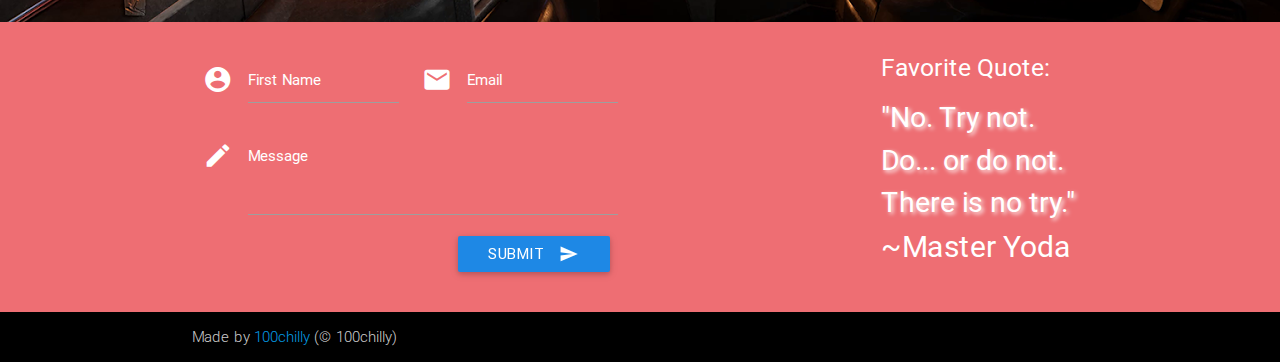
==== commit 4c6a96ea: "Fix typo in the About section." ====
--- a/index.html
+++ b/index.html
@@ -163,7 +163,7 @@
                     </div>
                     <div class="card-reveal">
                         <span class="card-title grey-text text-darken-4">Closet Lolis<i class="mdi-navigation-close right"></i></span>
-                        <p>My last project I was with as Event Team Lead. <a href="https://discord.gg/X7ykyC5">Closet Lolis</a> is a community created by a few good friends of mine that dedicate their time first and foremost, to lolis. Its a group dedicated to <b>fictional anime characters</b> that are in no way to be lewded/sexualized. The server follows Discord ToS and Guidelines as well as the law. So if you wish to stop by, join our <a href="https://discord.gg/X7ykyC5">Discord</a>. I stepped down as Event Team Lead due to health concerns.</p>
+                        <p>My last project I was with as Event Team Lead. <a href="https://discord.gg/X7ykyC5">Closet Lolis</a> is a community created by a few good friends of mine that dedicate their time first and foremost, to lolis. Its a group dedicated to <b>fictional anime characters</b> that are in no way to be lewded/sexualized. The server follows Discord ToS and Guidelines as well as the law. So if you wish to stop by, join the <a href="https://discord.gg/X7ykyC5">Discord</a>. I stepped down as Event Team Lead due to health concerns.</p>
                     </div>
                 </div>
             </div>
@@ -173,10 +173,10 @@
                         <img class="activator" src="img/project6.png">
                         </div>
                         <div class="card-content">
-                            <span class="card-title activator grey-text text-darken-4">Mitsue's Video Gaming Den<i class="mdi-navigation-more-vert right"></i></span>
+                            <span class="card-title activator grey-text text-darken-4">MVGD<i class="mdi-navigation-more-vert right"></i></span>
                         </div>
                         <div class="card-reveal">
-                            <span class="card-title grey-text text-darken-4">MVGD<i class="mdi-navigation-close right"></i></span>
+                            <span class="card-title grey-text text-darken-4">Mitsue's Video Gaming Den<i class="mdi-navigation-close right"></i></span>
                                 <p>Not really a project, but a general place to gather, chit chat and play some video games. If you wanna drop by, please do @ <a href="https://discord.gg/YkwQkvZ">MVGD's' Discord</a></p>
                     </div>
                 </div>
@@ -197,7 +197,7 @@
             <div class="container">
                   <div class="card">
                     <div class="card-image">
-                        <img class="activator" src="./img/100chilly.jpg">
+                        <img class="activator" src="./img/100chilly.png">
                     </div>
                 <div class="card-content">
                     <span class="card-title activator black-text">100chilly</span>
@@ -235,10 +235,12 @@
                         </div>
                 <div class="card-reveal">
                     <span class="card-title black-text">About 100chilly<i class="material-icons right">x</i></span>
-                        <p>22 year old Astronomical Anomaly with a massive weakness to cute things, <a href="https://discordapp.com/hypesquad?ref=1EwTLvDFzc">Discord HypeSquad Member</a>, <b>Event Team Lead</b> of <a href="about:blank">Closet Lolis</a>, Clearly an <a href="https://kitsu.io/users/100chilly">Anime</a>/<a href="https://vndb.org/u133269/list">Visual Novels</a> Fan, and PC Gamer.</p>
+                        <p>Also known as Mitsue Tomohiro, Mitsue, or Mitty.</p>
+                        <p>22 year old Astronomical Anomaly with a massive weakness to cute things, Clearly an <a href="https://kitsu.io/users/100chilly">Anime</a>/<a href="https://vndb.org/u133269/list">Visual Novels</a> Fan, and <a href="https://steamcommunity.com/id/100chilly/games/?tab=all">PC Gamer</a>.</p>
                         <p>Likes to experience different cultures, food, and drinks.</p>
                         <p>Has a very bad habit of playing late night Tech Support for people.</p>
                         <p>Tech Nerd for sure.</p>
+                        <p>Somewhat shy.</p>
                 </div>
             </div>
         </div>
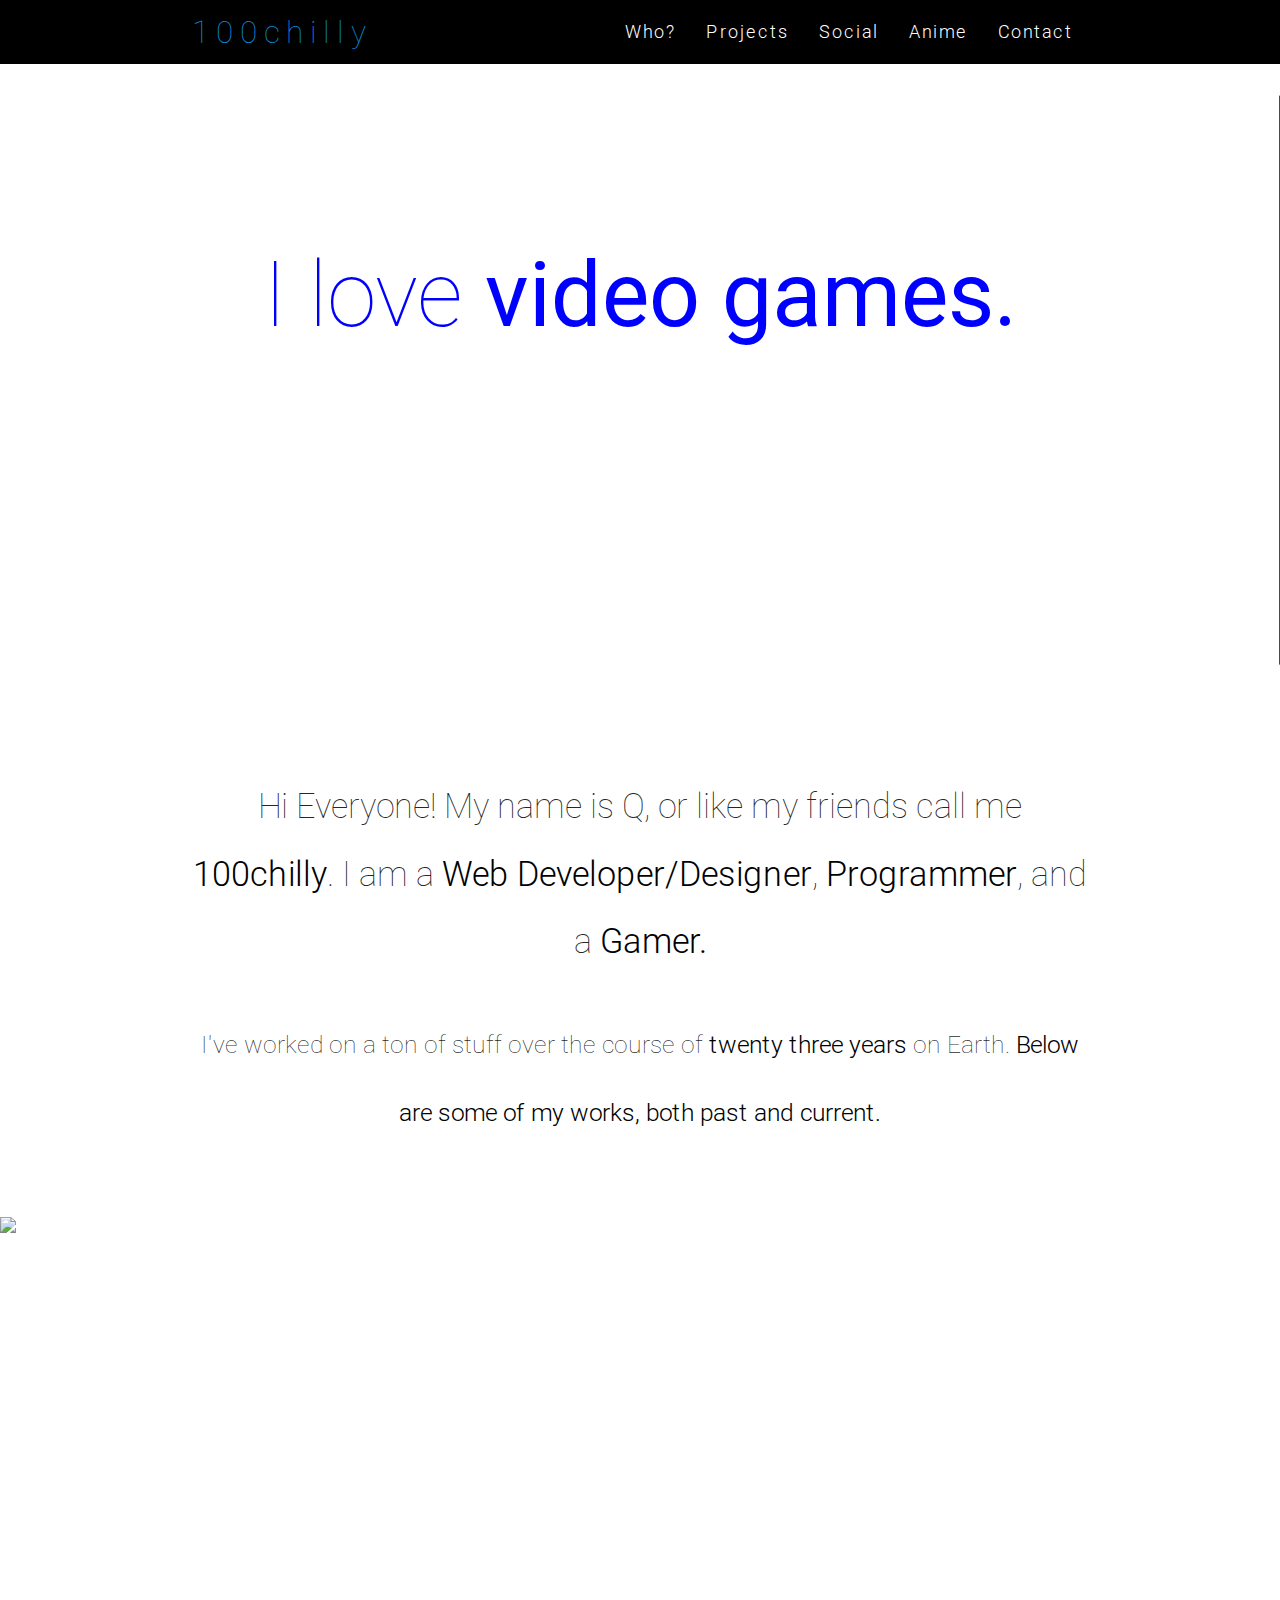
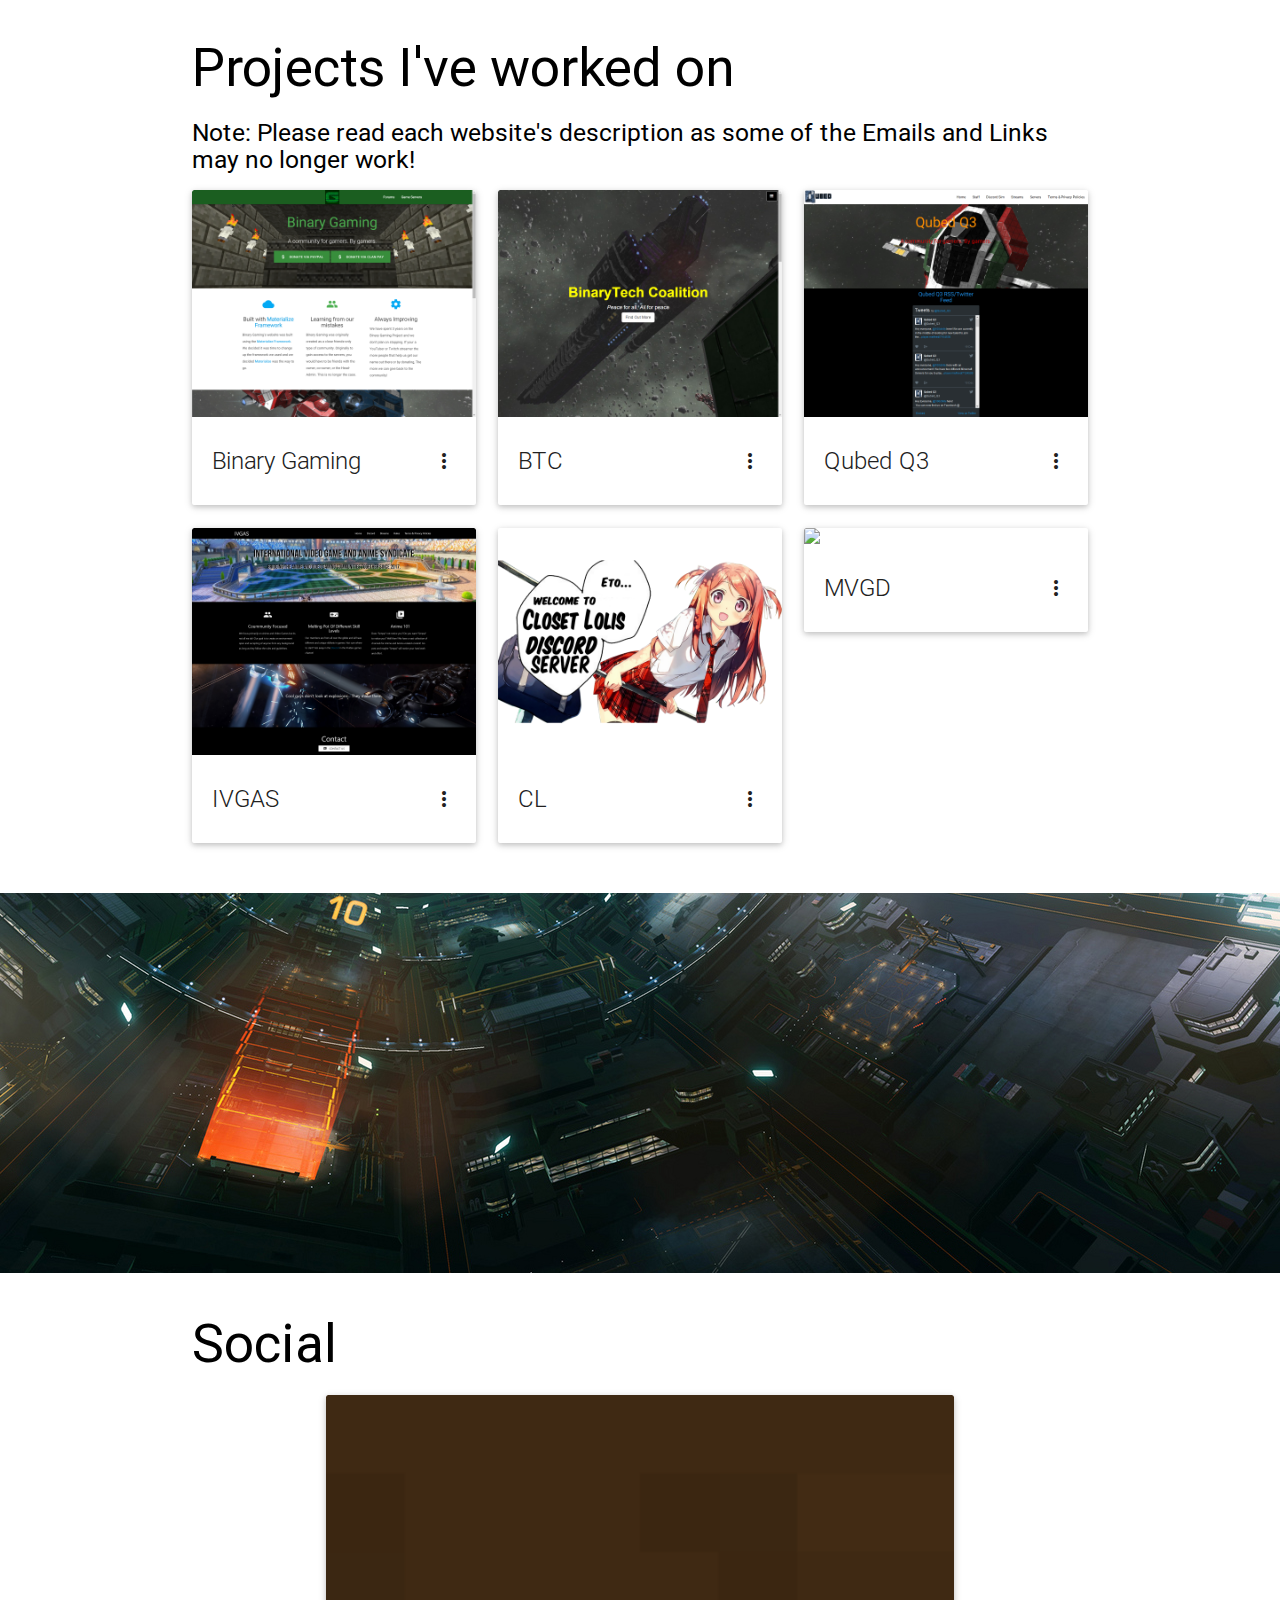
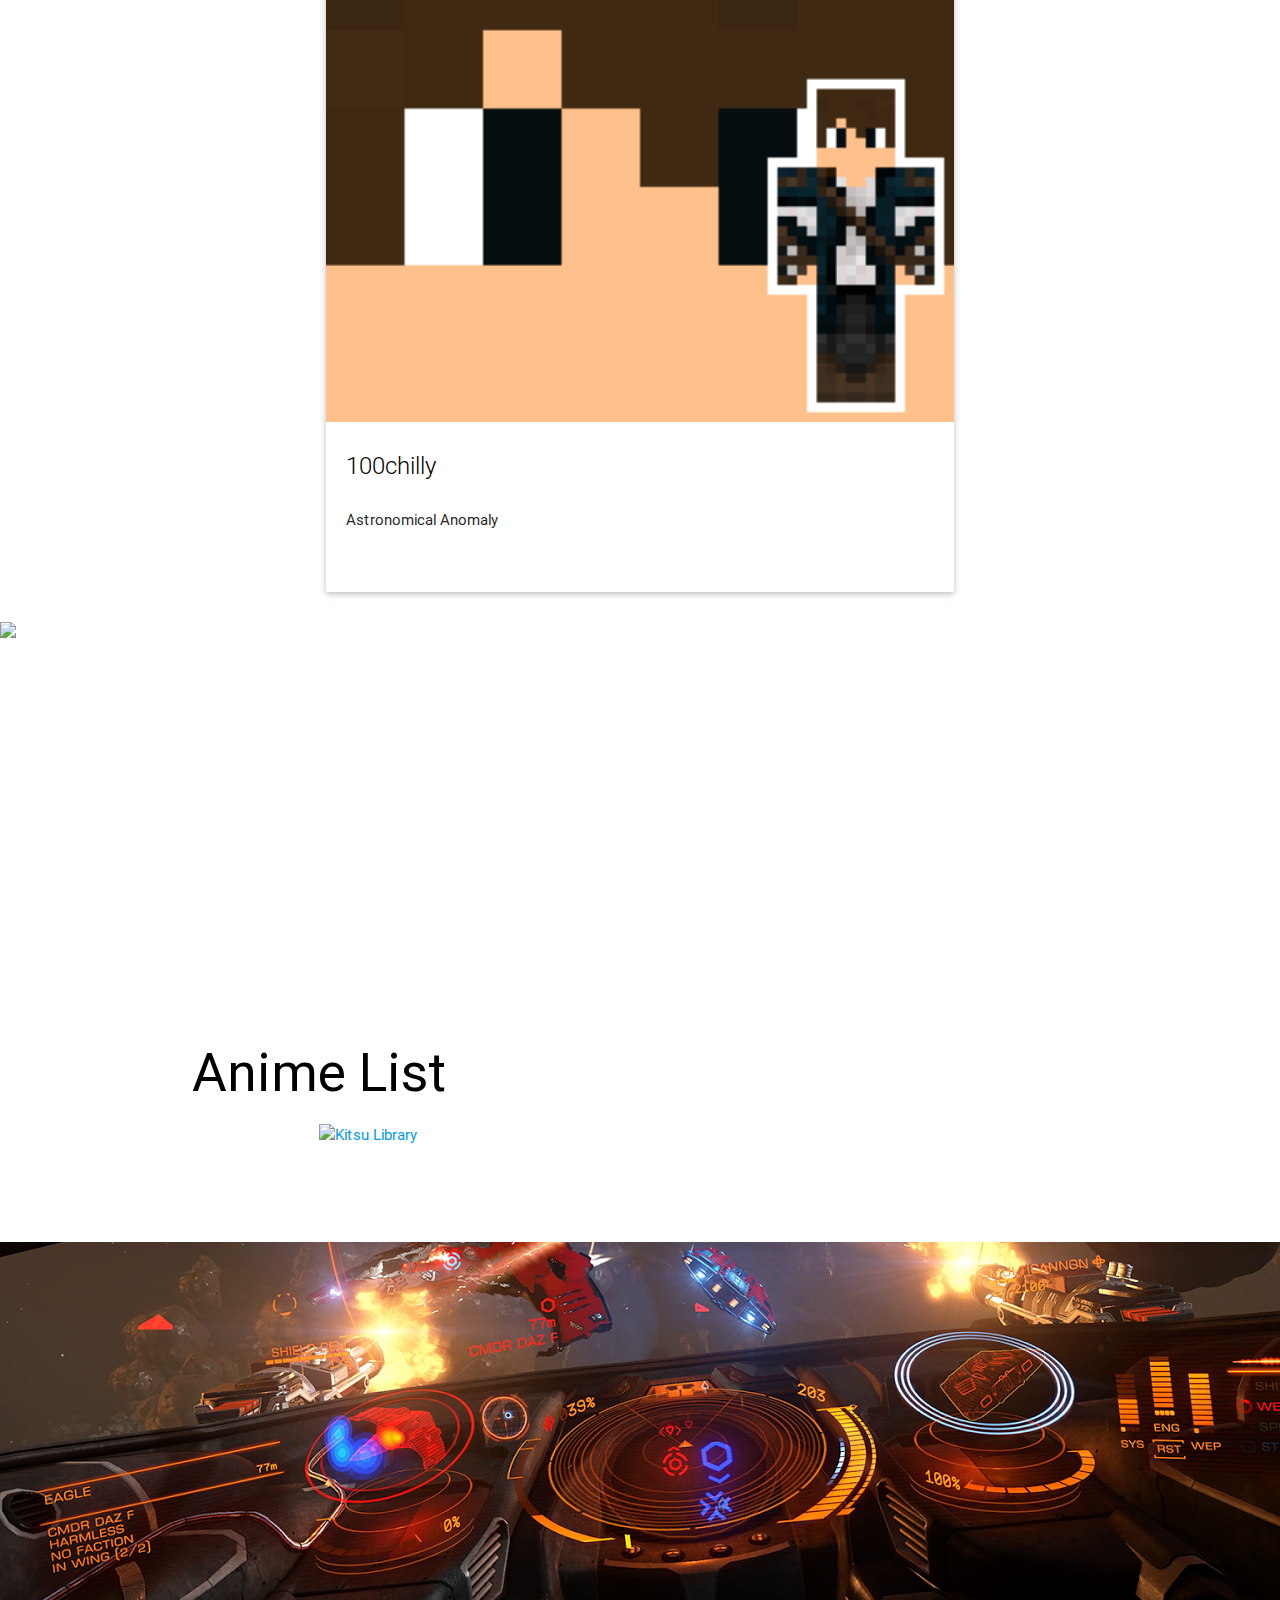
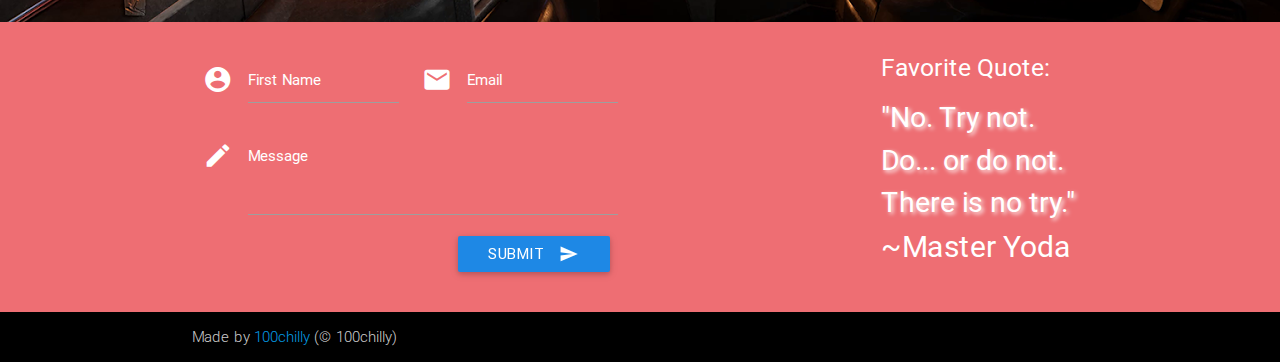
==== commit a8ae630a: "Update for #intro section" ====
--- a/index.html
+++ b/index.html
@@ -81,7 +81,7 @@
         <div class="row">
             <div  class="col s12">
                 <h4 class="center header text_h2"> Hi Everyone! My name is Q, or like my friends call me <span class="span_h2">100chilly</span>. I am a <span class="span_h2">Web Developer/Designer</span>, <span class="span_h2">Programmer</span>, and a <span class="span_h2">Gamer.</span></h4>
-                <h5 class="center text_h2">I've worked on a ton of stuff over the course of <span class="span_h2">twenty two years</span> on Earth. <span class="span_h2">Below are some of my works, both past and current.</span></h5>
+                <h5 class="center text_h2">I've worked on a ton of stuff over the course of <span class="span_h2">twenty three years</span> on Earth. <span class="span_h2">Below are some of my works, both past and current.</span></h5>
             </div>
         </div>
     </div>
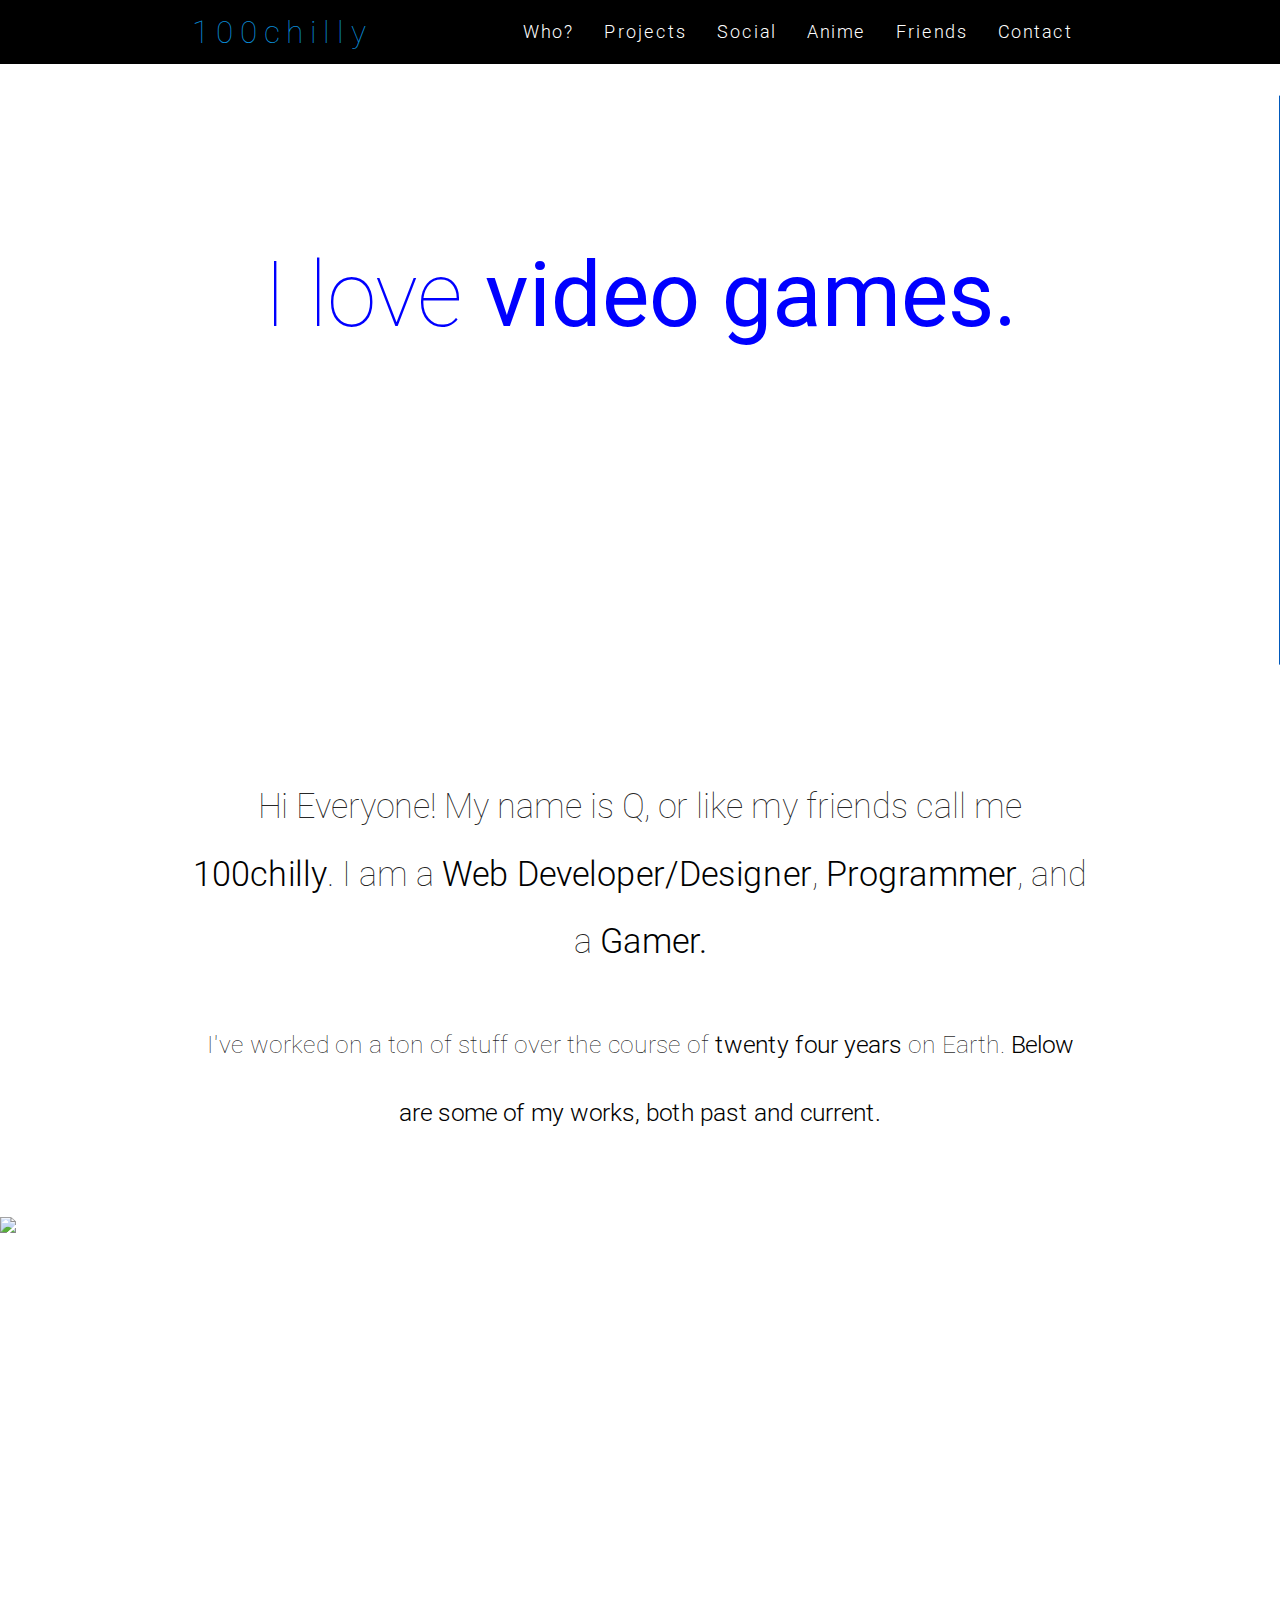
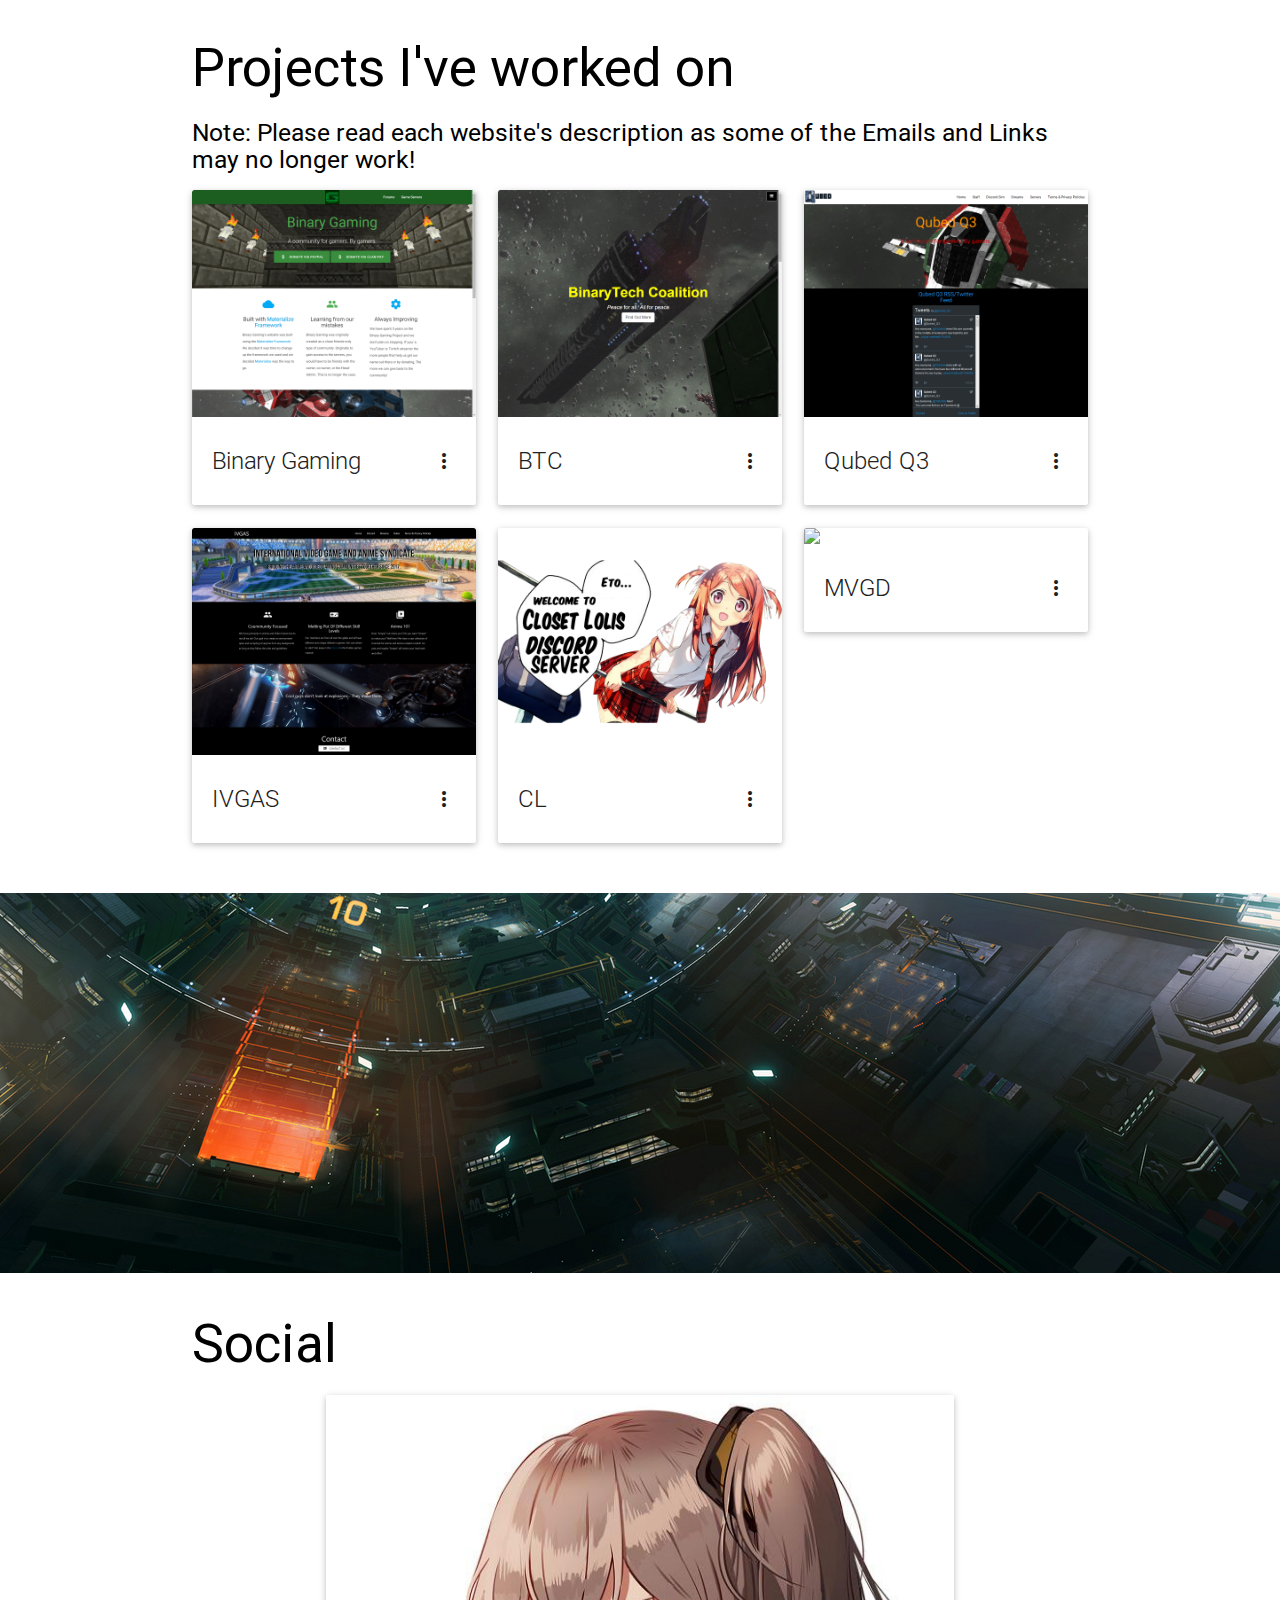
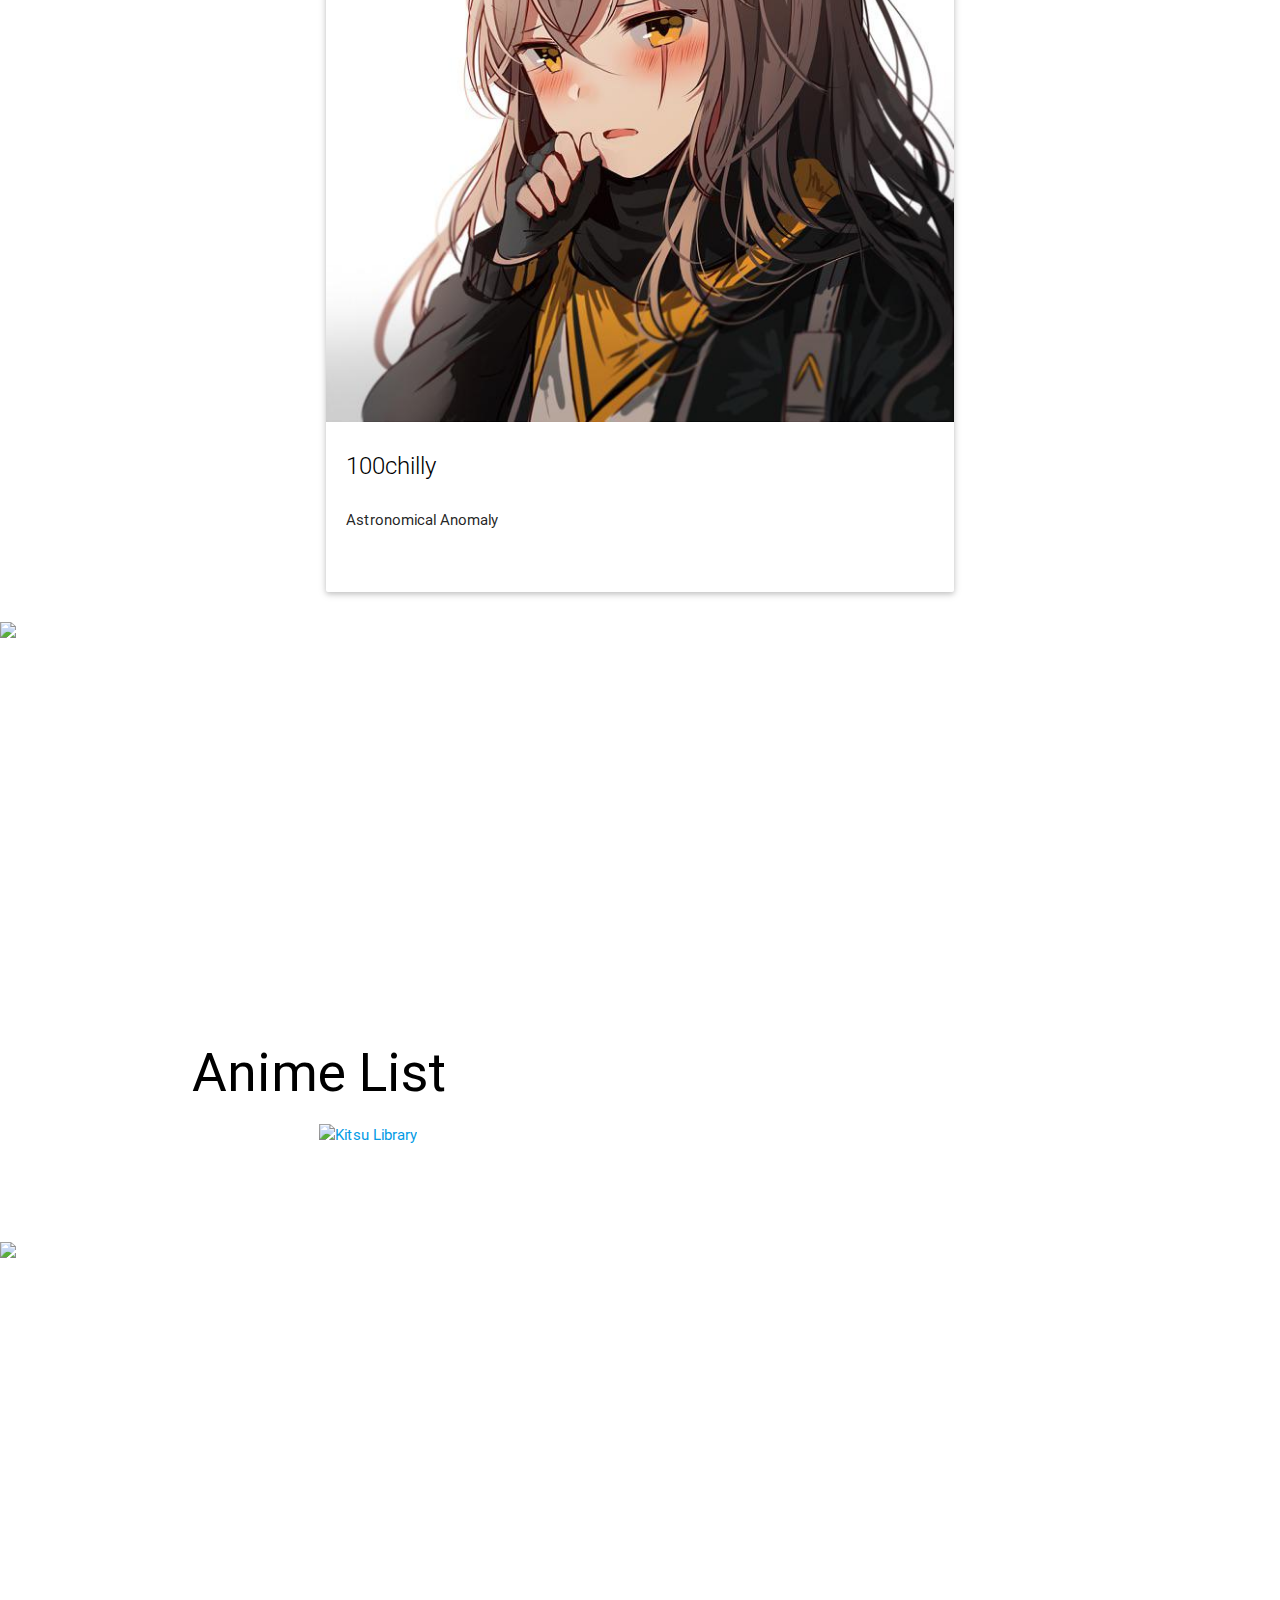
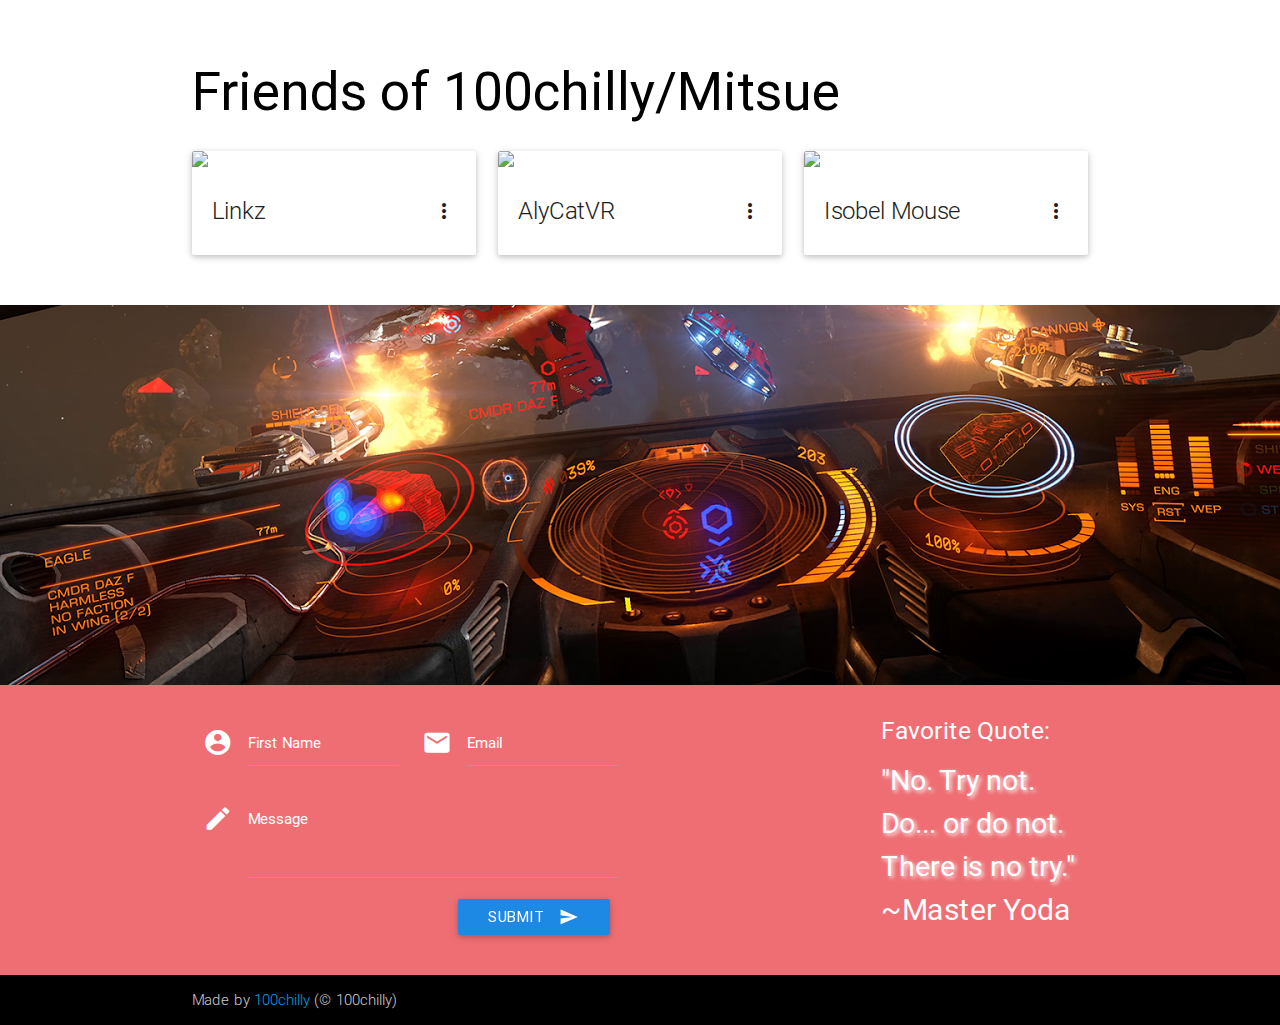
==== commit fa9ddf0e: "+ Updated avatar. Credits to 침묵소녀 / 沈默少女 ( https://www.pixiv.net/en/artworks/72301182 )" ====
--- a/index.html
+++ b/index.html
@@ -40,7 +40,8 @@
                     <li><a href="#intro">Who?</a></li>
                     <li><a href="#works">Projects</a></li>
                     <li><a href="#social">Social</a></li>
-                     <li><a href="#anime">Anime</a></li> 
+                    <li><a href="#anime">Anime</a></li>
+                    <li><a href="#friends">Friends</a></li>  
                     <li><a href="#contact">Contact</a></li>
                     <!-- <li><a href="./watch/">Watch</a></li> -->
                 </ul>
@@ -48,7 +49,8 @@
                     <li><a href="#intro">Who?</a></li>
                     <li><a href="#works">Projects</a></li>
                     <li><a href="#social">Social</a></li>
-                     <li><a href="#anime">Anime</a></li> 
+                    <li><a href="#anime">Anime</a></li>
+                    <li><a href="#friends">Friends</a></li>  
                     <li><a href="#contact">Contact</a></li>
                     <!-- <li><a href="./watch/">Watch</a></li> -->
                 </ul>
@@ -68,7 +70,7 @@
                 <b>anime.</b>
                 <b>visual novels.</b>
                 <b>designing websites.</b>
-                <b>developing helpful applications.</b>
+                <b>helping others.</b>
                 <b>creating communities.</b>
             </span>
         </h1>
@@ -81,14 +83,14 @@
         <div class="row">
             <div  class="col s12">
                 <h4 class="center header text_h2"> Hi Everyone! My name is Q, or like my friends call me <span class="span_h2">100chilly</span>. I am a <span class="span_h2">Web Developer/Designer</span>, <span class="span_h2">Programmer</span>, and a <span class="span_h2">Gamer.</span></h4>
-                <h5 class="center text_h2">I've worked on a ton of stuff over the course of <span class="span_h2">twenty three years</span> on Earth. <span class="span_h2">Below are some of my works, both past and current.</span></h5>
+                <h5 class="center text_h2">I've worked on a ton of stuff over the course of <span class="span_h2">twenty four years</span> on Earth. <span class="span_h2">Below are some of my works, both past and current.</span></h5>
             </div>
         </div>
     </div>
 </div>
 
 <div class="parallax-container">
-    <div class="parallax"><img src="img/parallax0.jpg"></div>
+    <div class="parallax"><img src="img/parallax0.png"></div>
 </div>
 
 <!--Work-->
@@ -163,7 +165,7 @@
                     </div>
                     <div class="card-reveal">
                         <span class="card-title grey-text text-darken-4">Closet Lolis<i class="mdi-navigation-close right"></i></span>
-                        <p>My last project I was with as Event Team Lead. <a href="https://discord.gg/X7ykyC5">Closet Lolis</a> is a community created by a few good friends of mine that dedicate their time first and foremost, to lolis. Its a group dedicated to <b>fictional anime characters</b> that are in no way to be lewded/sexualized. The server follows Discord ToS and Guidelines as well as the law. So if you wish to stop by, join the <a href="https://discord.gg/X7ykyC5">Discord</a>. I stepped down as Event Team Lead due to health concerns.</p>
+                        <p>A project I was with as Event Team Lead. Closet Lolis is a community created by a few good friends of mine that dedicate their time first and foremost, to lolis. Its a group dedicated to <b>fictional anime characters</b> that are in no way to be lewded/sexualized. The server followed Discord ToS and Guidelines as well as the law. I stepped down as Event Team Lead due to health concerns. The server isn't accepting new people and is decomissioned.</p>
                     </div>
                 </div>
             </div>
@@ -177,7 +179,7 @@
                         </div>
                         <div class="card-reveal">
                             <span class="card-title grey-text text-darken-4">Mitsue's Video Gaming Den<i class="mdi-navigation-close right"></i></span>
-                                <p>Not really a project, but a general place to gather, chit chat and play some video games. If you wanna drop by, please do @ <a href="https://discord.gg/YkwQkvZ">MVGD's' Discord</a></p>
+                                <p>Not really a project, but a general place to gather, chit chat and play some video games. If you wanna drop by, please do @ <a href="http://discord.gg/3t2Gjzy">MVGD's Discord</a></p>
                     </div>
                 </div>
             </div>
@@ -197,7 +199,7 @@
             <div class="container">
                   <div class="card">
                     <div class="card-image">
-                        <img class="activator" src="./img/100chilly.png">
+                        <img class="activator" src="./img/100chilly.jpg">
                     </div>
                 <div class="card-content">
                     <span class="card-title activator black-text">100chilly</span>
@@ -236,11 +238,12 @@
                 <div class="card-reveal">
                     <span class="card-title black-text">About 100chilly<i class="material-icons right">x</i></span>
                         <p>Also known as Mitsue Tomohiro, Mitsue, or Mitty.</p>
-                        <p>22 year old Astronomical Anomaly with a massive weakness to cute things, Clearly an <a href="https://kitsu.io/users/100chilly">Anime</a>/<a href="https://vndb.org/u133269/list">Visual Novels</a> Fan, and <a href="https://steamcommunity.com/id/100chilly/games/?tab=all">PC Gamer</a>.</p>
+                        <p>Astronomical Anomaly with a massive weakness to cute things, Clearly an <a href="https://kitsu.io/users/100chilly">Anime</a>/<a href="https://vndb.org/u133269/list">Visual Novels</a> Fan, and <a href="https://steamcommunity.com/id/100chilly/games/?tab=all">PC Gamer</a>.</p>
                         <p>Likes to experience different cultures, food, and drinks.</p>
                         <p>Has a very bad habit of playing late night Tech Support for people.</p>
                         <p>Tech Nerd for sure.</p>
                         <p>Somewhat shy.</p>
+                        <p>Current avatar credits to <a href="https://www.pixiv.net/en/users/2517274>">침묵소녀 / 沈默少女</a> </p>
                 </div>
             </div>
         </div>
@@ -251,7 +254,7 @@
     <div class="parallax"><img src="img/parallax2.jpg"></div>
 </div>
 
- <div class="section scrollspy" id="anime">
+<div class="section scrollspy" id="anime">
     <div class="container">
         <h2 class="header text_b"> Anime List </h2>
         <div class="row">
@@ -267,8 +270,64 @@
 </div> 
 
  <div class="parallax-container">
+    <div class="parallax"><img src="img/parallax3.png"></div>
+</div>
+
+
+<div class="section scrollspy" id="friends">
+    <div class="container">
+        <h2 class="header text_b">Friends of 100chilly/Mitsue </h2>
+        <div class="row">
+            <div class="col s12 m4 l4">
+                <div class="card">
+                    <div class="card-image waves-effect waves-block waves-light">
+                        <img class="activator" src="img/friends1.png">
+                    </div>
+                    <div class="card-content">
+                        <span class="card-title activator grey-text text-darken-4">Linkz <i class="mdi-navigation-more-vert right"></i></span>
+                    </div>
+                    <div class="card-reveal">
+                        <span class="card-title grey-text text-darken-4">Linkz (Partnered Twitch Streamer)<i class="mdi-navigation-close right"></i></span>
+                        <p>Linkz is one of my best friends and an inspiration I personally look up to. They created and are surrounded by such an awesome community that I gladly and proudly call home. They mainly stream <a href="https://vrchat.com/" target="_blank">VRChat</a> and rarely, other games. If you feel like learning more information, please see thier <a href="https://www.linkzvr.com/" target="_blank">Personal Website</a> or <a href="https://www.twitch.tv/linkz" target="_blank">Twitch</a>.</p>
+                        <p><a href="https://cdn.discordapp.com/attachments/667539182809513994/689587019961466992/VRChat_1920x1080_2020-03-14_03-01-15.544.png">Original image</a> credits to my friend, Dia#8265</p>
+                    </div>
+                </div>
+            </div>
+            <div class="col s12 m4 l4">
+                <div class="card">
+                    <div class="card-image waves-effect waves-block waves-light">
+                        <img class="activator" src="img/friends2.png">
+                    </div>
+                    <div class="card-content">
+                        <span class="card-title activator grey-text text-darken-4">AlyCatVR <i class="mdi-navigation-more-vert right"></i></span>
+                    </div>
+                    <div class="card-reveal">
+                        <span class="card-title grey-text text-darken-4">AlyCatVR (Affiliated Twitch Streamer)<i class="mdi-navigation-close right"></i></span>
+                        <p>AlyCatVR is a great friend of mine. They are also a <a href="https://vrchat.com/" target="_blank">VRChat</a> streamer. They are fun, wacky, and overall great person to be around. If you're bored or are curious, I highly recommend you check them out on <a href="https://www.twitch.tv/alycatvr" target="_blank">Twitch</a> or <a href="https://discord.gg/wmZ9DVa" target="_blank">Discord</a>.</p>
+                    </div>
+                </div>
+            </div>
+            <div class="col s12 m4 l4">
+                <div class="card">
+                    <div class="card-image waves-effect waves-block waves-light">
+                        <img class="activator" src="img/friends3.png">
+                    </div>
+                    <div class="card-content">
+                        <span class="card-title activator grey-text text-darken-4">Isobel Mouse <i class="mdi-navigation-more-vert right"></i></span>
+                    </div>
+                    <div class="card-reveal">
+                        <span class="card-title grey-text text-darken-4">Isobel Mouse (Affiliated Twitch Streamer)<i class="mdi-navigation-close right"></i></span>
+                        <p>Isobel Mouse is another great friend of mine. They are also a <a href="https://vrchat.com/" target="_blank">VRChat</a> streamer. They are eccentric, meme-tastic, and overall wacky person to be around. If you're bored or are curious, I highly recommend you check them out on <a href="https://www.twitch.tv/isobelmouse" target="_blank">Twitch</a> or <a href="https://discord.gg/2y8mZTa" target="_blank">Discord</a>.</p>
+                    </div>
+                </div>
+            </div>
+        </div>
+    </div>
+</div>
+
+<div class="parallax-container">
     <div class="parallax"><img src="img/backimg.png"></div>
-</div> 
+</div>
 
 <!--Footer-->
 <footer id="contact" class="page-footer scrollspy">
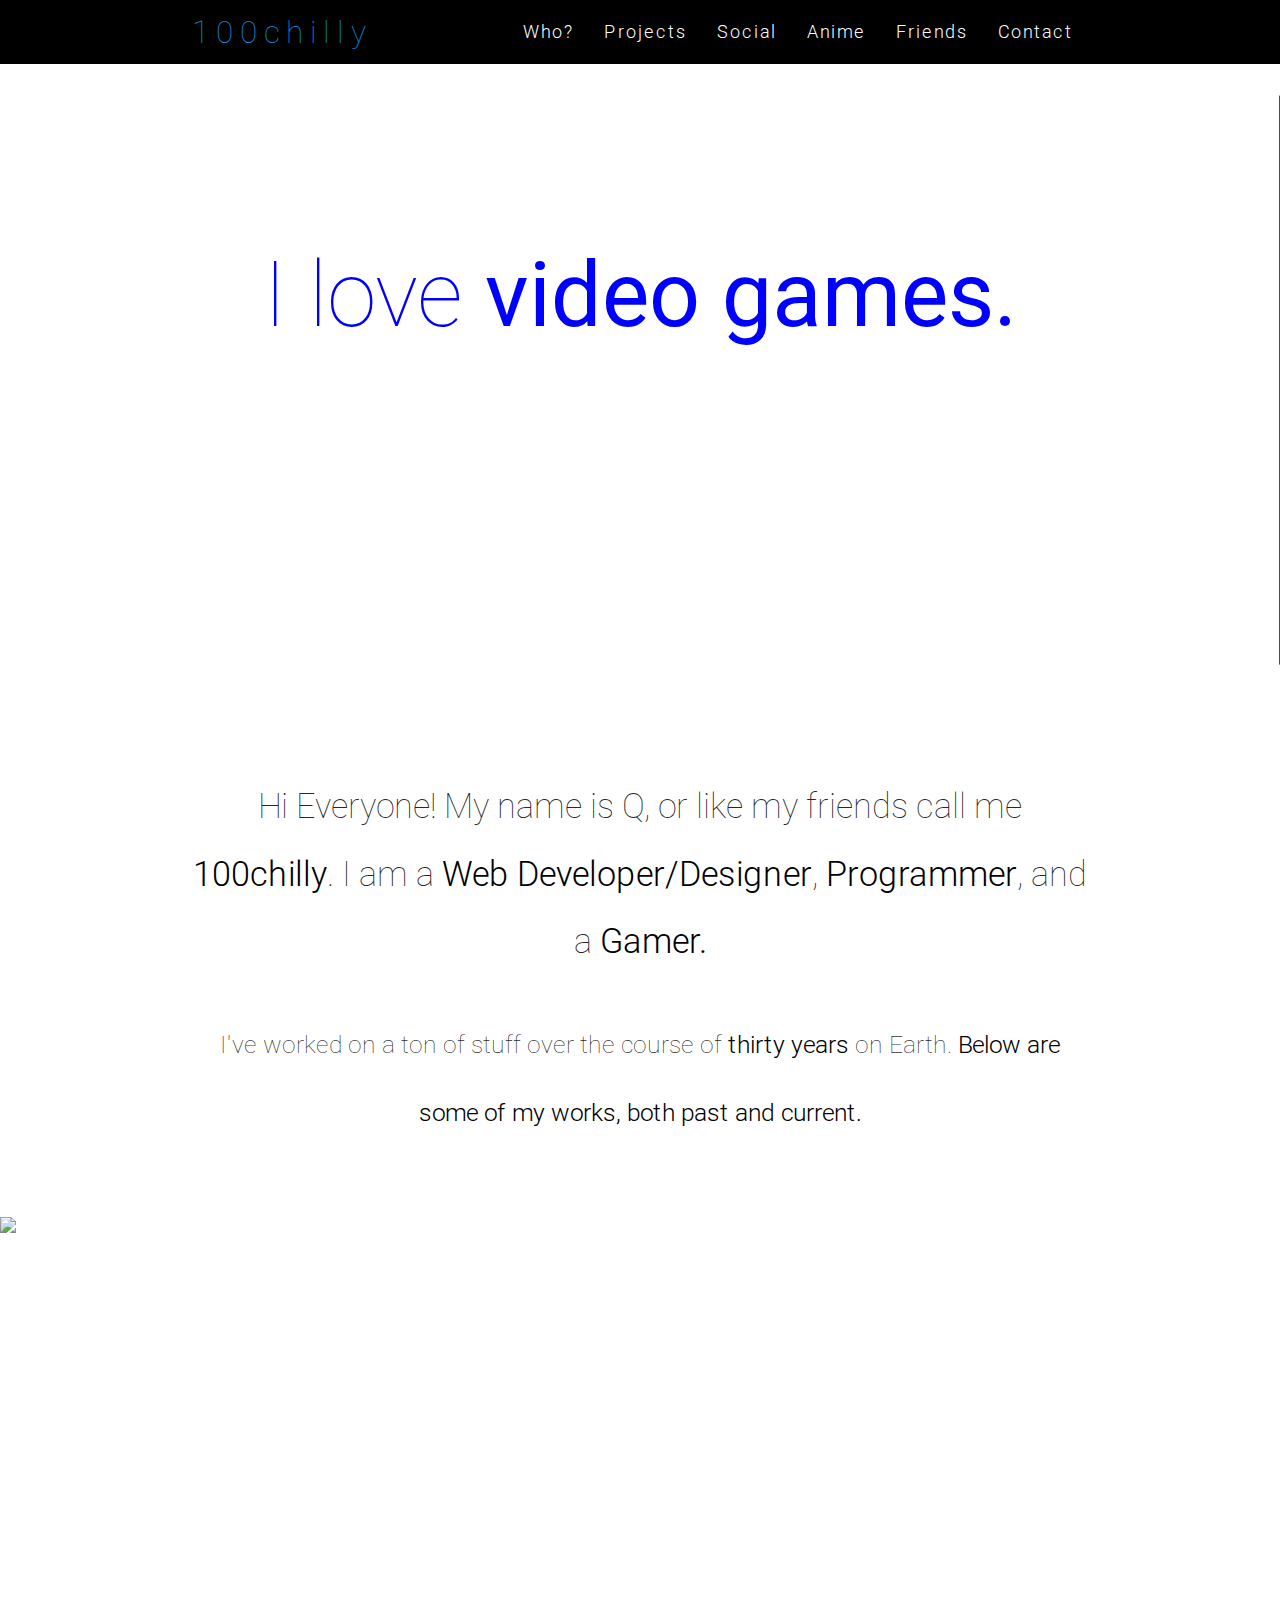
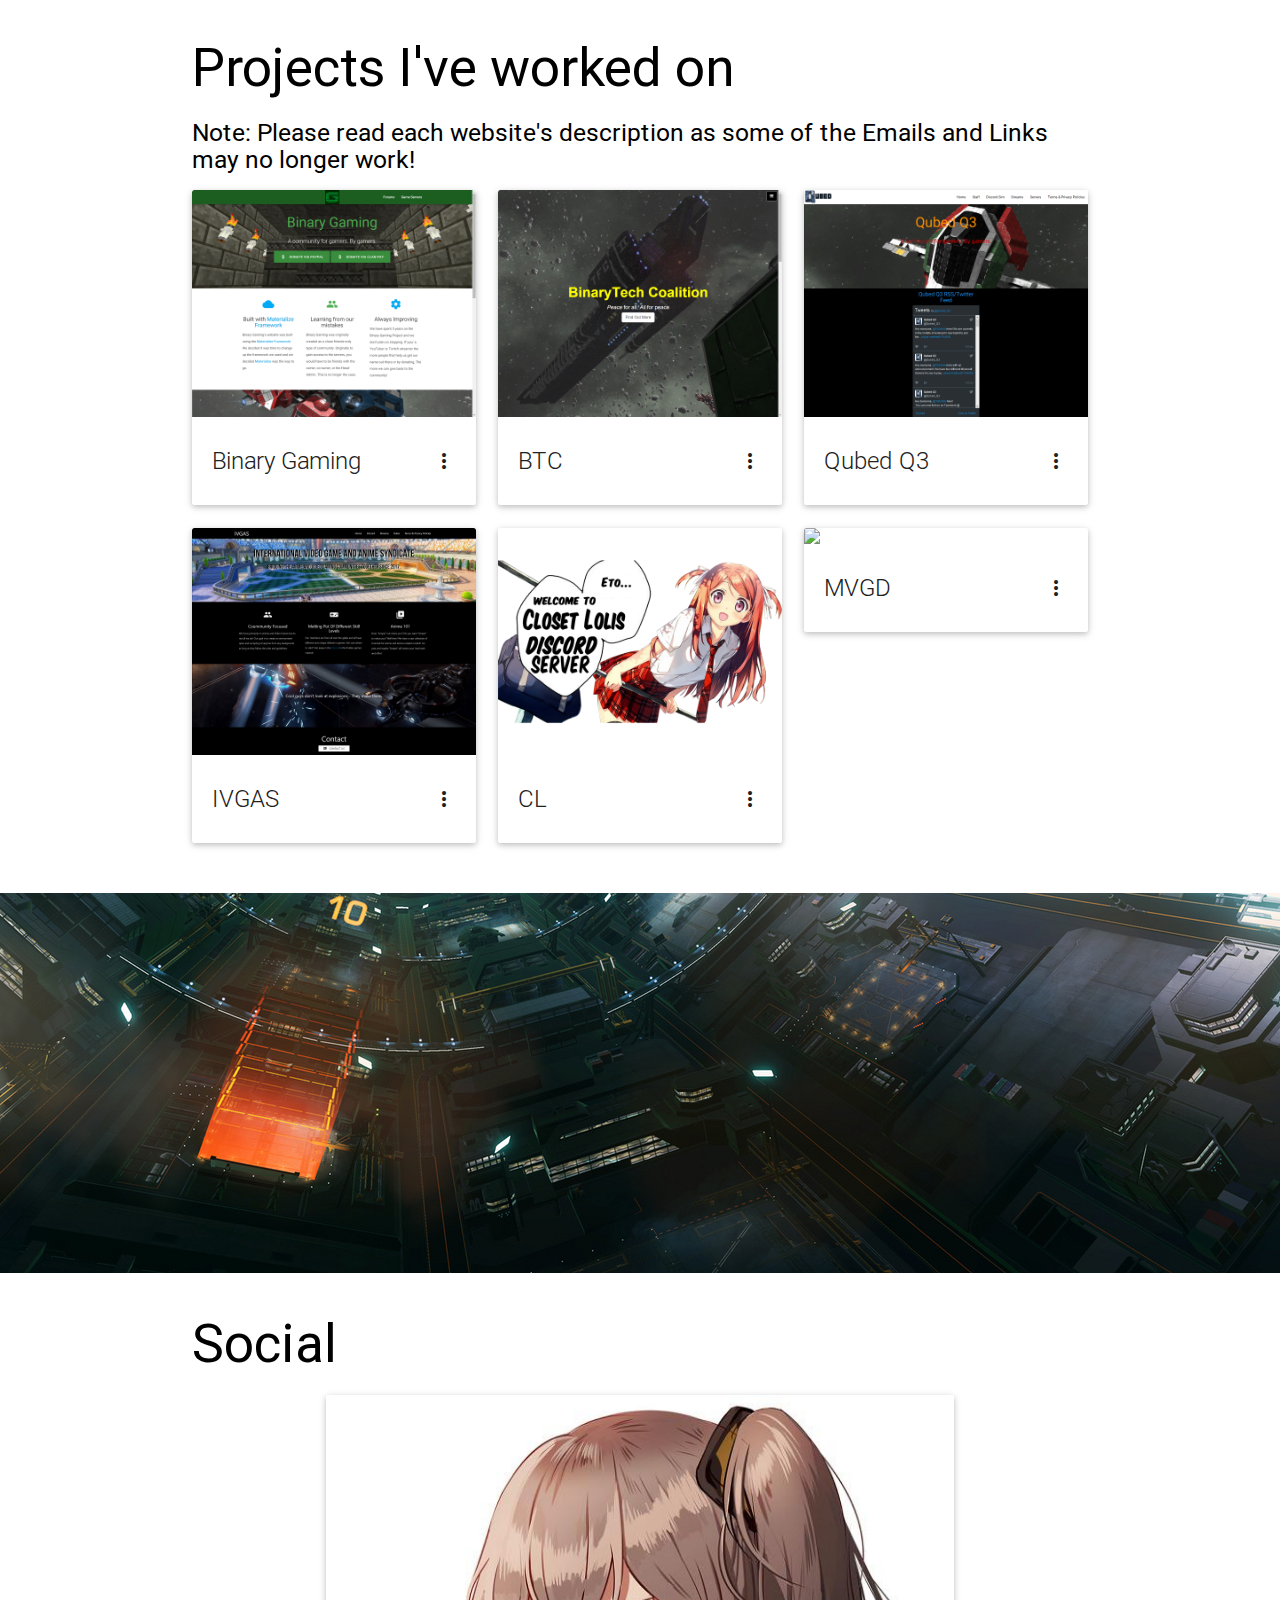
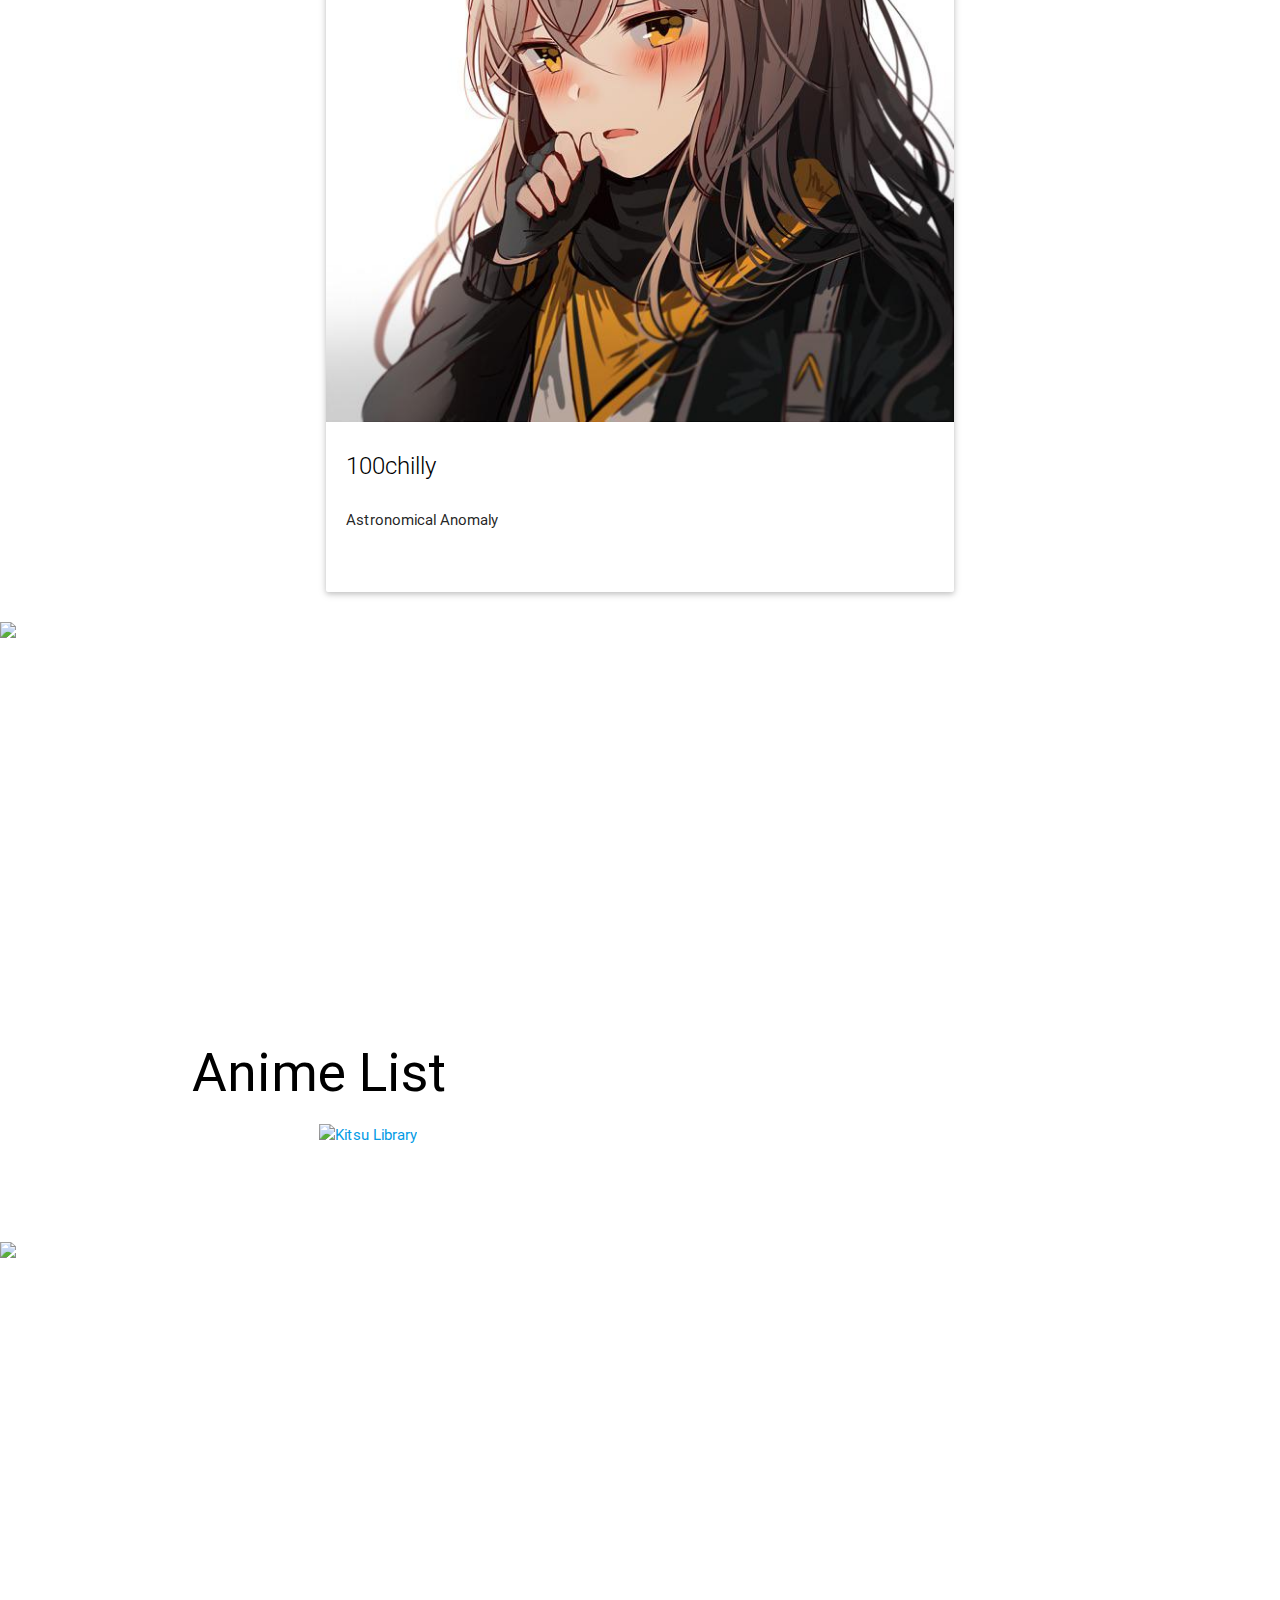
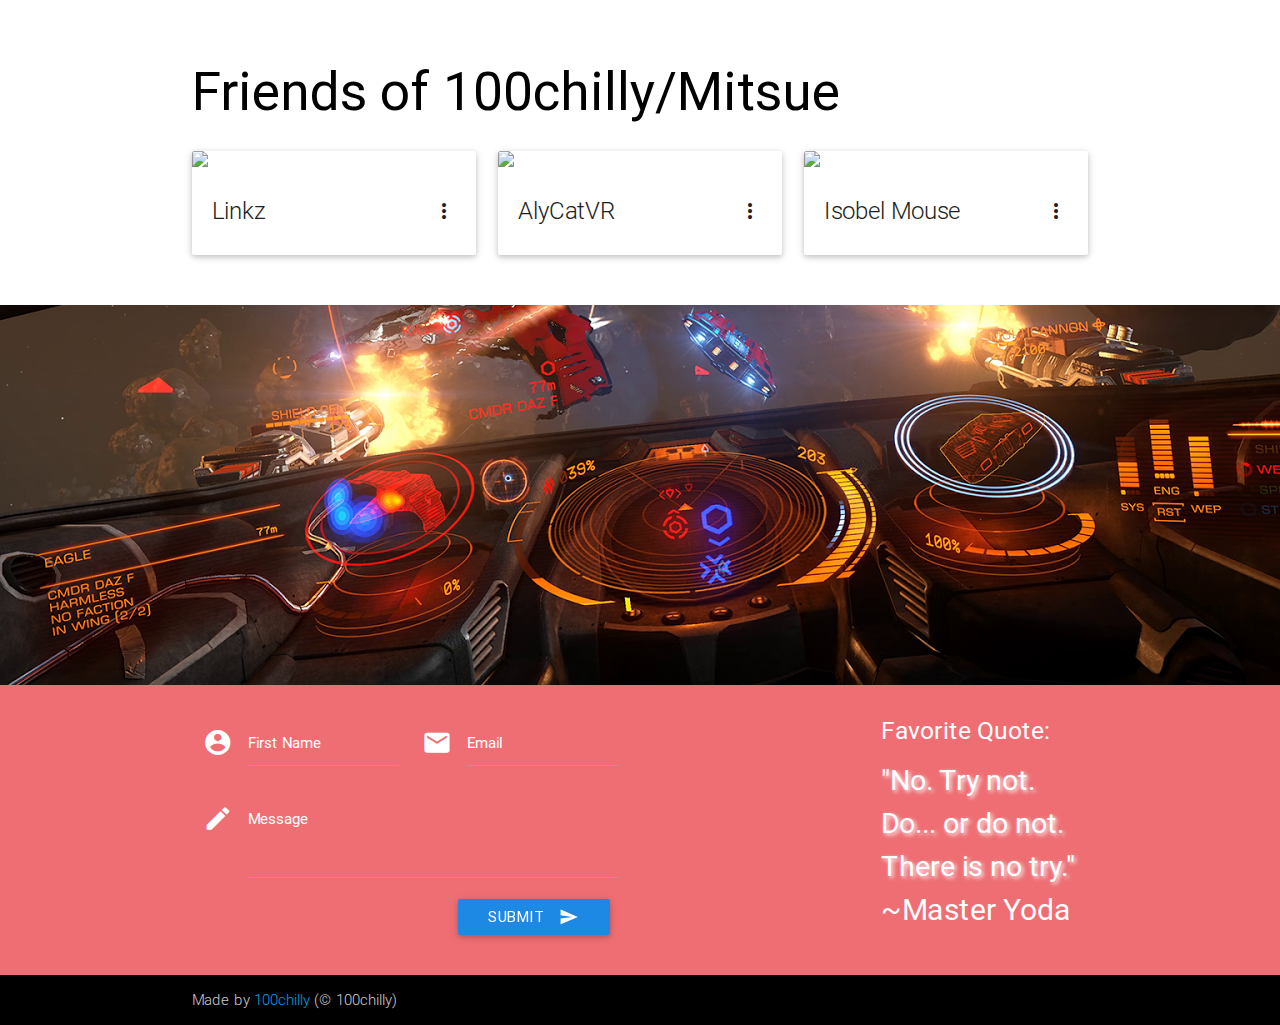
==== commit 77d38a89: "Added automatic age incrementation" ====
--- a/index.html
+++ b/index.html
@@ -83,7 +83,7 @@
         <div class="row">
             <div  class="col s12">
                 <h4 class="center header text_h2"> Hi Everyone! My name is Q, or like my friends call me <span class="span_h2">100chilly</span>. I am a <span class="span_h2">Web Developer/Designer</span>, <span class="span_h2">Programmer</span>, and a <span class="span_h2">Gamer.</span></h4>
-                <h5 class="center text_h2">I've worked on a ton of stuff over the course of <span class="span_h2">twenty four years</span> on Earth. <span class="span_h2">Below are some of my works, both past and current.</span></h5>
+                <h5 class="center text_h2">I've worked on a ton of stuff over the course of <span id="age" class="span_h2">twenty four years</span> on Earth. <span class="span_h2">Below are some of my works, both past and current.</span></h5>
             </div>
         </div>
     </div>
@@ -391,5 +391,6 @@
     <script defer src="min/plugin-min.js"></script>
     <script defer src="min/custom-min.js"></script>
     <script defer src="https://use.fontawesome.com/releases/v5.0.10/js/all.js" integrity="sha384-slN8GvtUJGnv6ca26v8EzVaR9DC58QEwsIk9q1QXdCU8Yu8ck/tL/5szYlBbqmS+" crossorigin="anonymous"></script>
+    <script defer src="js/age.js"></script>
     </body>
 </html>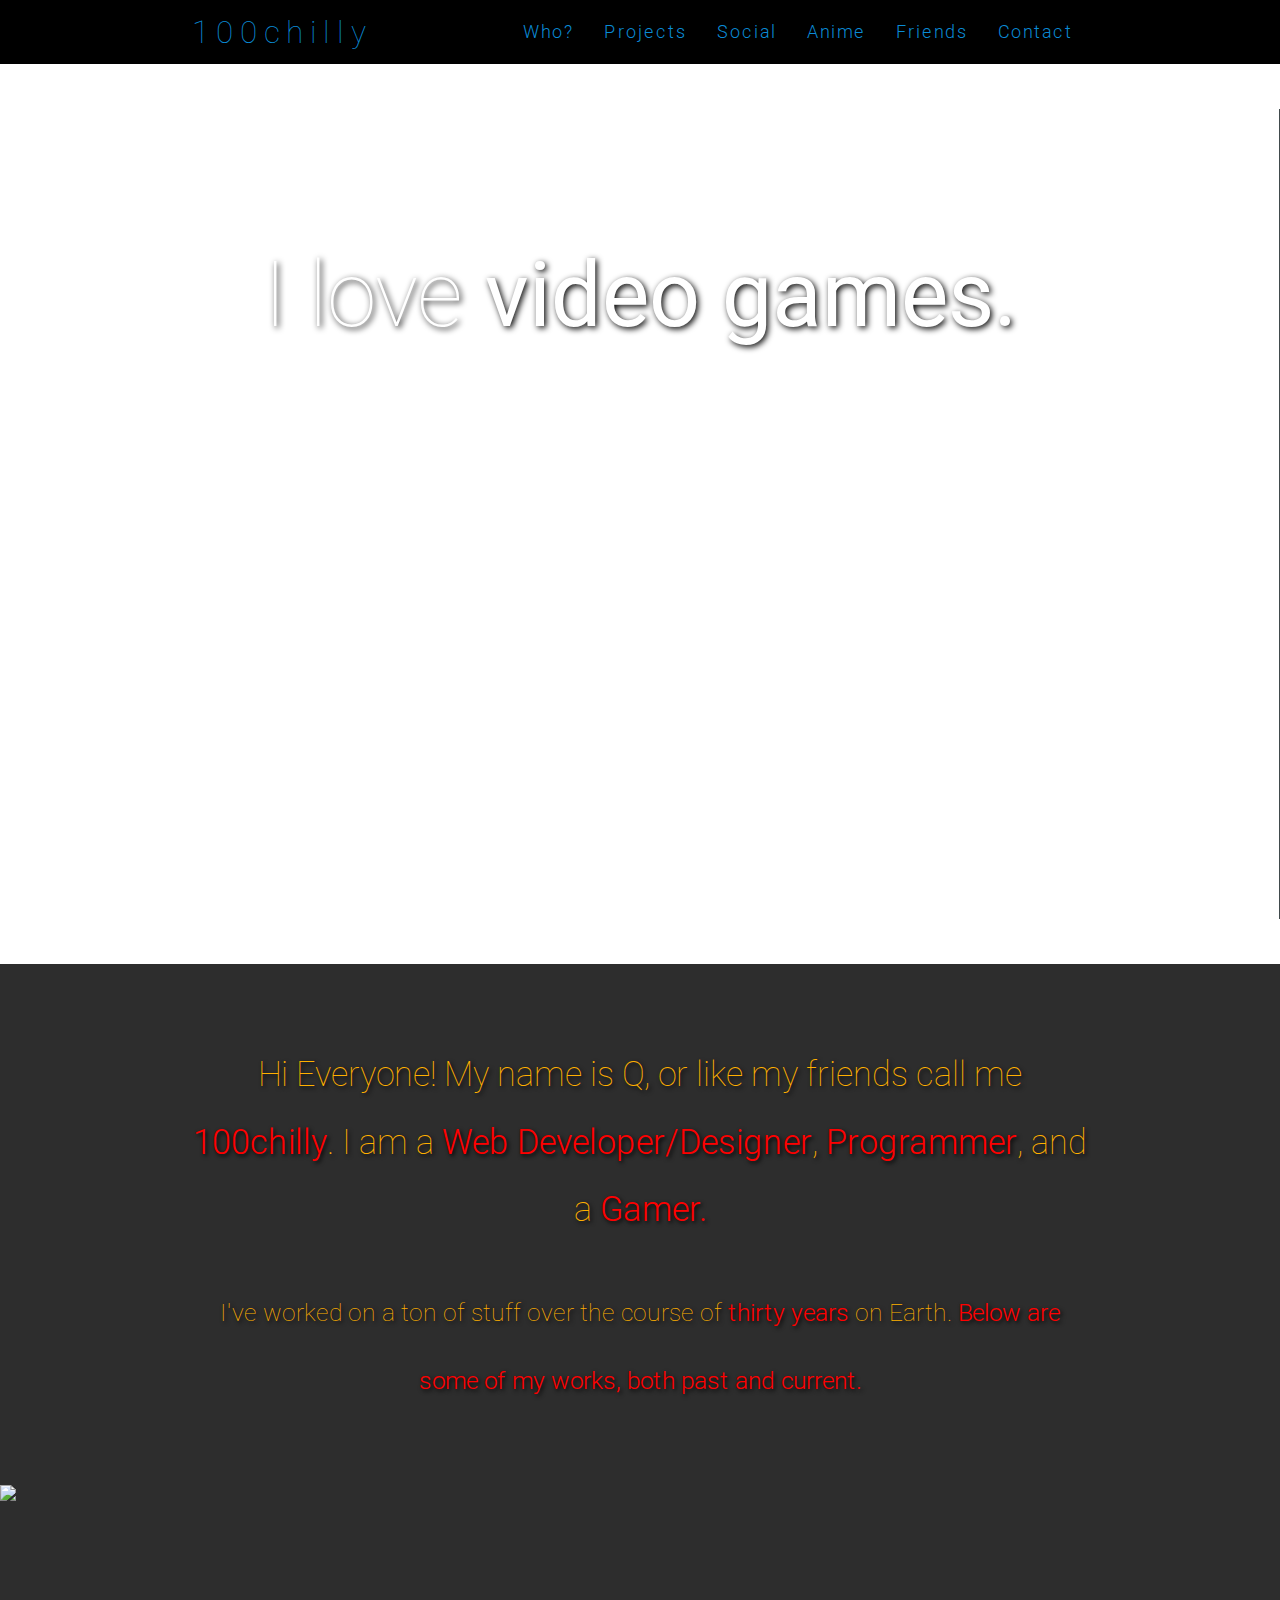
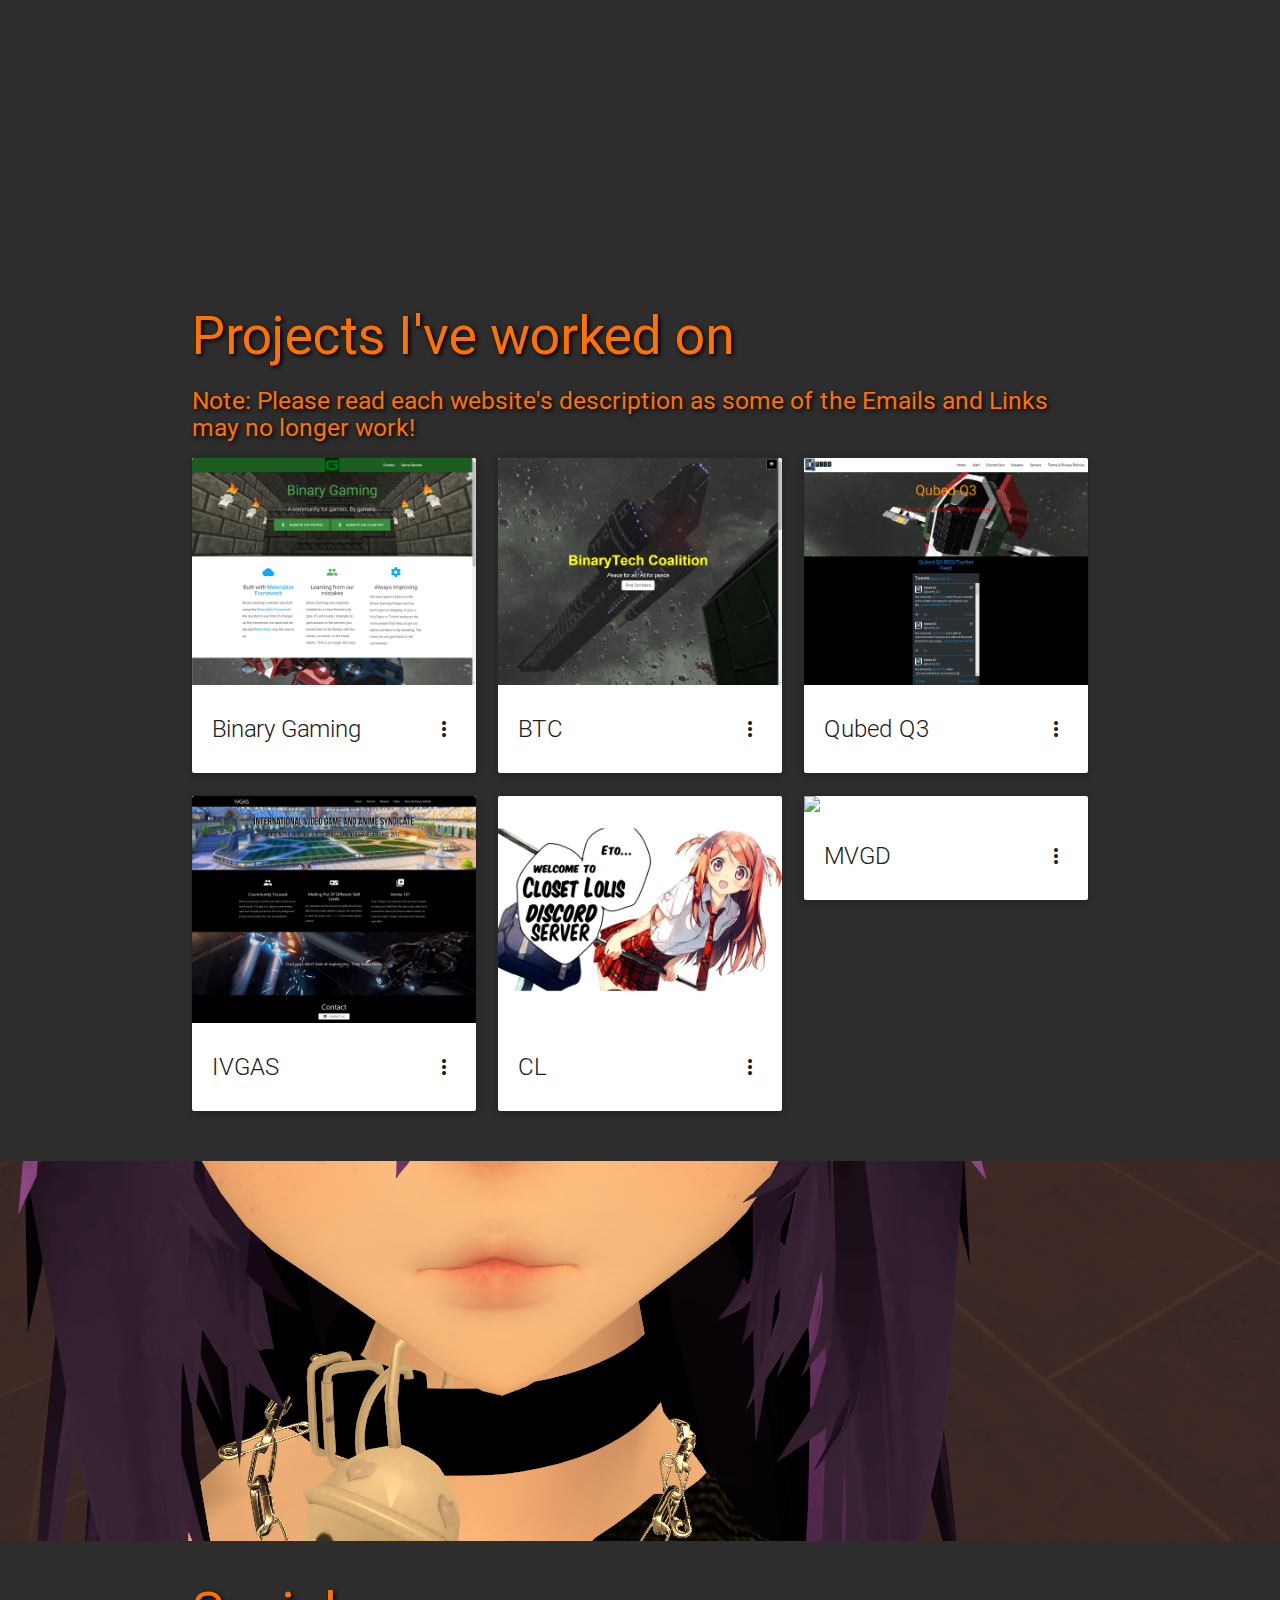
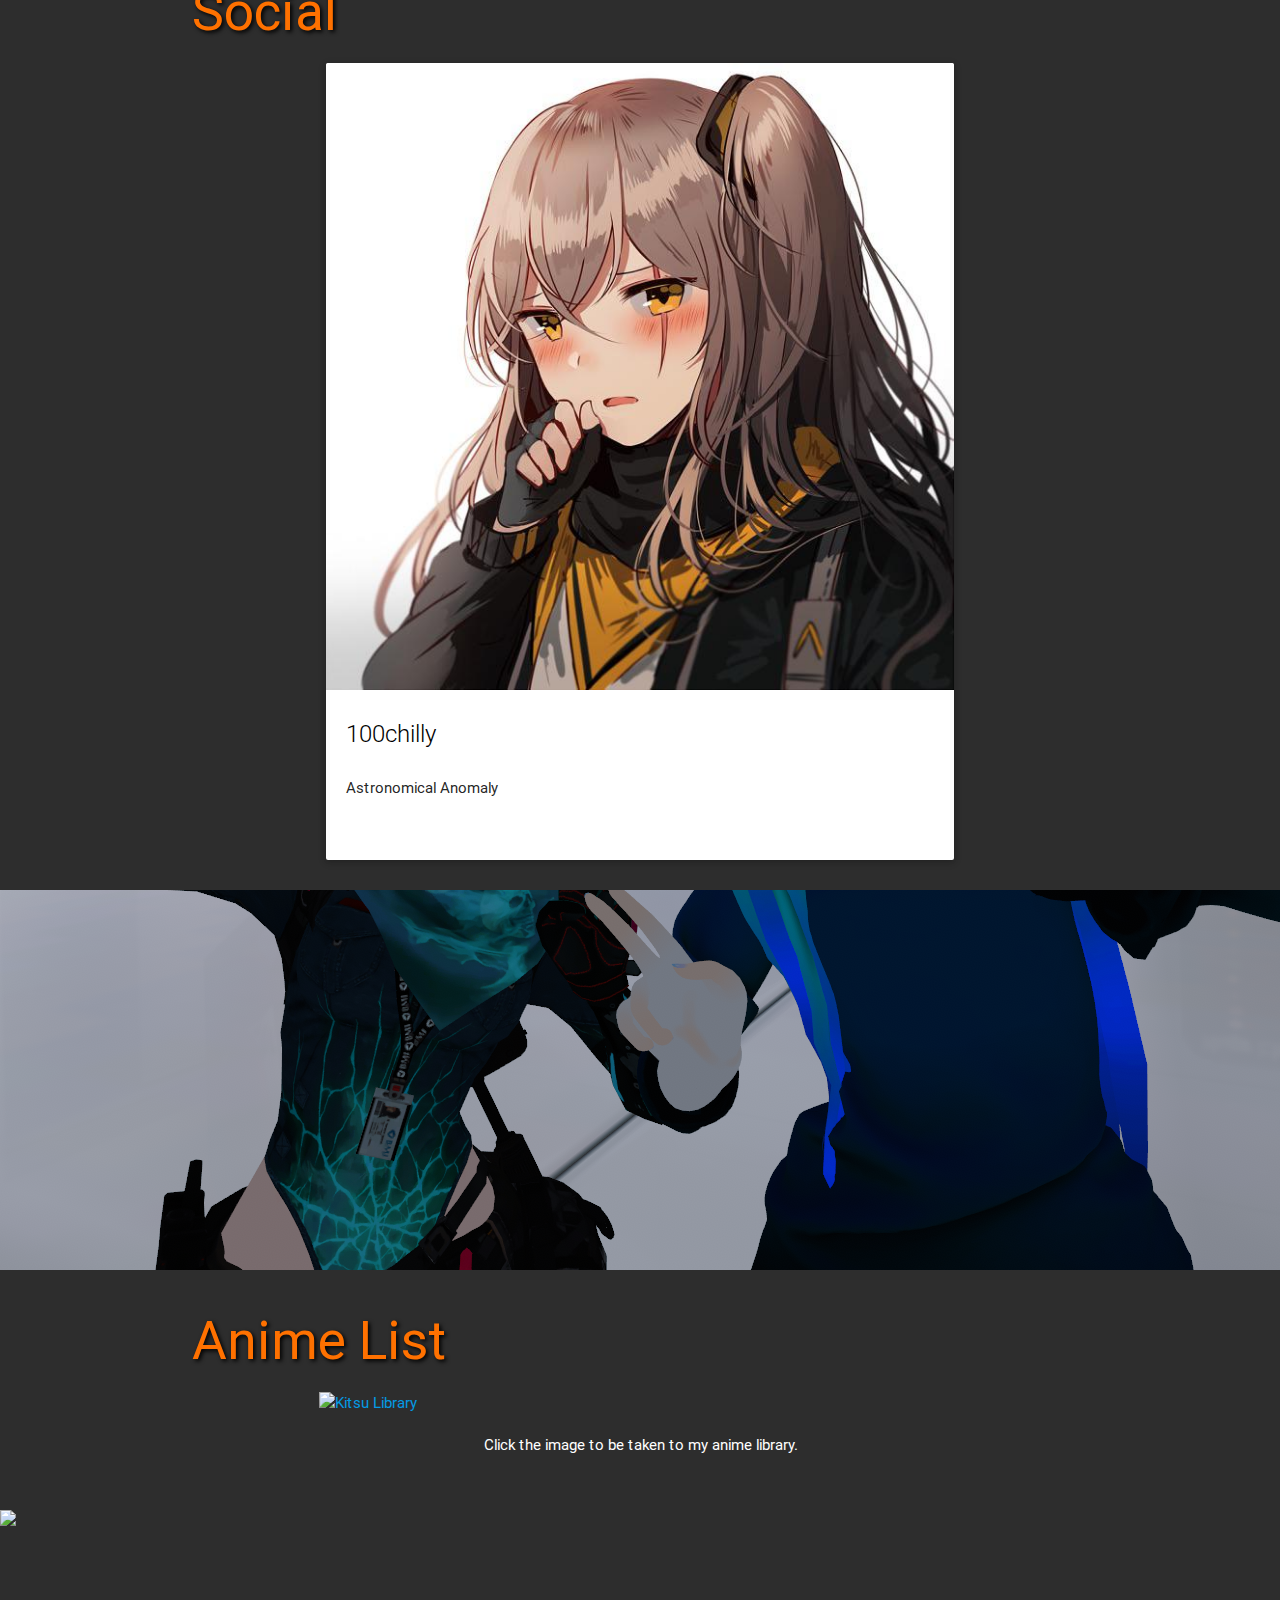
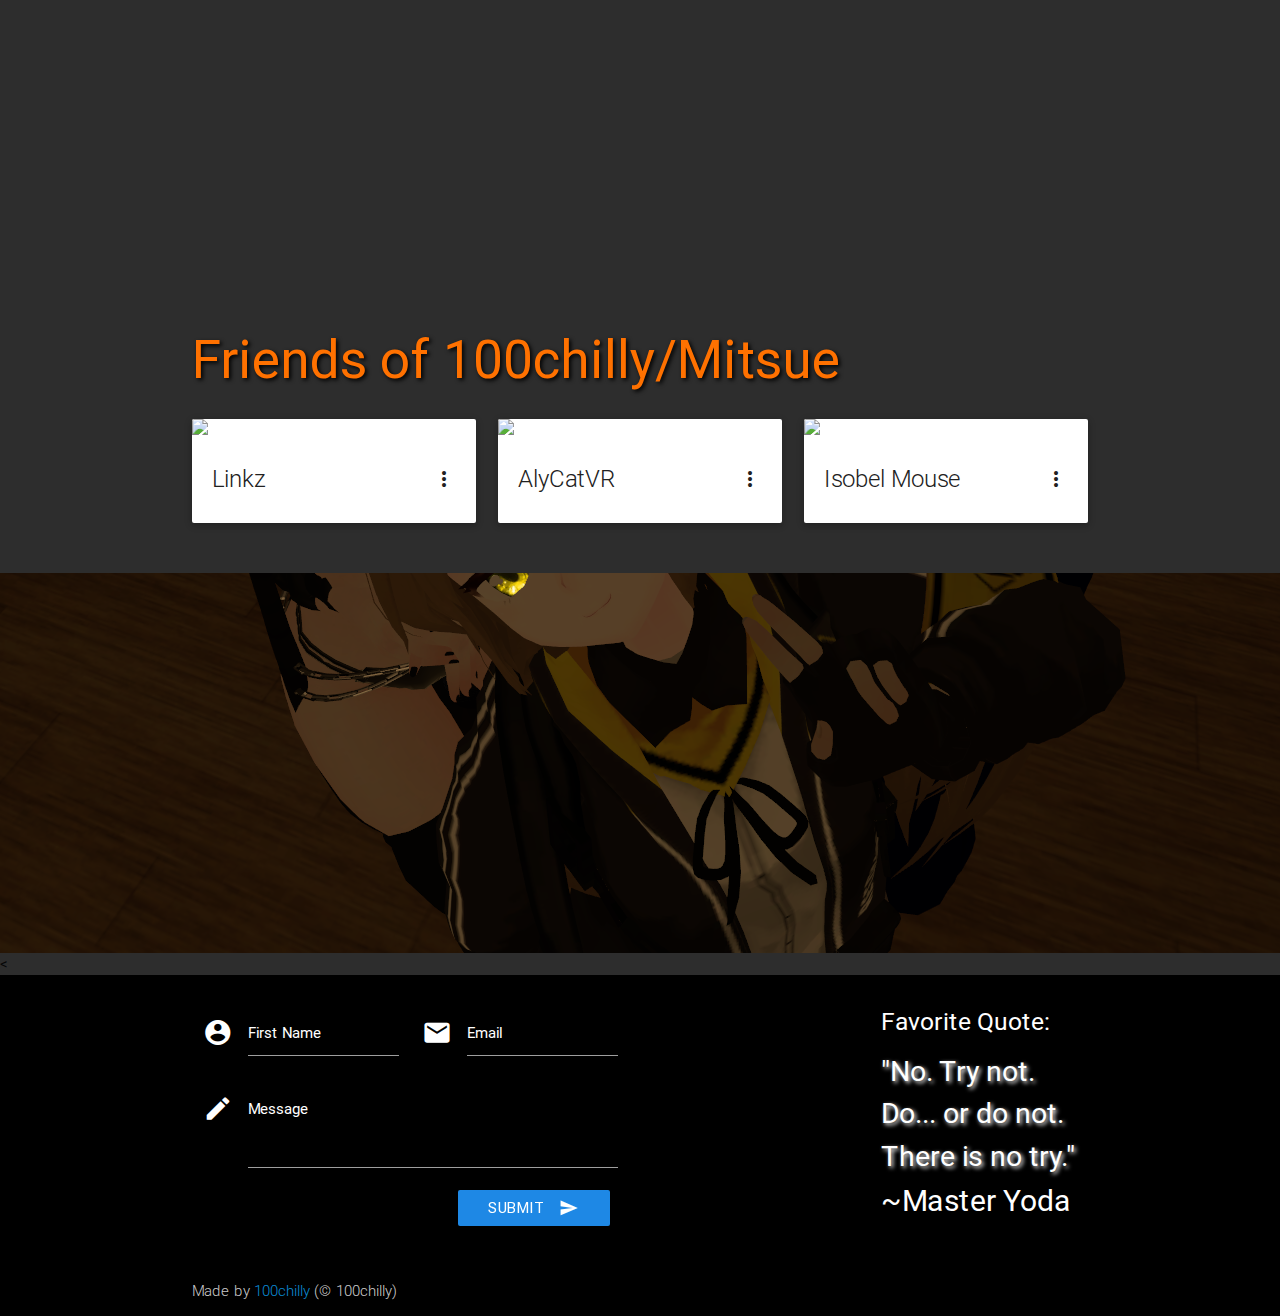
==== commit 51cfc12e: "+ Updated index.html + Updated img/ + Updated CSS + Updated oembed.json - Removed outdated images fr" ====
--- a/index.html
+++ b/index.html
@@ -1,21 +1,37 @@
 <!DOCTYPE html>
 <html>
 <head>
+    <title>100chilly - Home</title>
     <meta http-equiv="Content-Type" content="text/html; charset=UTF-8"/>
     <meta name="viewport" content="width=device-width, initial-scale=1, maximum-scale=1.0, user-scalable=no"/>
-    <link rel="apple-touch-icon" sizes="180x180" href="/img/apple-touch-icon.png">
-    <link rel="icon" type="image/png" sizes="32x32" href="/img/favicon-32x32.png">
-    <link rel="icon" type="image/png" sizes="192x192" href="/img/android-chrome-192x192.png">
-    <link rel="icon" type="image/png" sizes="16x16" href="/img/favicon-16x16.png">
-    <link rel="manifest" href="/manifest.json">
-    <meta name="theme-color" content="#ffffff">
-    <title>100chilly - Home</title>
-
+    <meta property="og:title" content="Home">
+    <meta property="og:site_name" content="100chilly - Home">
+    <meta property="og:url" content="https://www.100chilly.website/">
+    <meta property="og:description" content="Personal website of 100chilly/Mitsue Tomohiro">
+    <meta property="og:type" content="website">
+    <meta property="og:image" content="https://www.100chilly.website/img/embed.png">
+    <meta name="theme-color" content="#7289DA">
+    <meta name="twitter:card" content="summary_large_image">
+    <link type="application/json+oembed" href="oembed.json">
+    <link rel="apple-touch-icon" sizes="57x57" href="img/icons/apple-icon-57x57.png">
+    <link rel="apple-touch-icon" sizes="60x60" href="img/icons/apple-icon-60x60.png">
+    <link rel="apple-touch-icon" sizes="72x72" href="img/icons/apple-icon-72x72.png">
+    <link rel="apple-touch-icon" sizes="76x76" href="img/icons/apple-icon-76x76.png">
+    <link rel="apple-touch-icon" sizes="114x114" href="img/icons/apple-icon-114x114.png">
+    <link rel="apple-touch-icon" sizes="120x120" href="img/icons/apple-icon-120x120.png">
+    <link rel="apple-touch-icon" sizes="144x144" href="img/icons/apple-icon-144x144.png">
+    <link rel="apple-touch-icon" sizes="152x152" href="img/icons/apple-icon-152x152.png">
+    <link rel="apple-touch-icon" sizes="180x180" href="img/icons/apple-icon-180x180.png">
+    <link rel="icon" type="image/png" sizes="192x192"  href="img/icons/android-icon-192x192.png">
+    <link rel="icon" type="image/png" sizes="32x32" href="img/icons/favicon-32x32.png">
+    <link rel="icon" type="image/png" sizes="96x96" href="img/icons/favicon-96x96.png">
+    <link rel="icon" type="image/png" sizes="16x16" href="img/icons/favicon-16x16.png">
+    
     <!-- CSS  -->
     <link href="min/plugin-min.css" type="text/css" rel="stylesheet">
     <link href="min/custom-min.css" type="text/css" rel="stylesheet" >
-    <link href="css/style.min.css" type="text/css" rel="stylesheet" >
-    <link rel="stylesheet" href="https://use.fontawesome.com/releases/v5.0.13/css/all.css" integrity="sha384-DNOHZ68U8hZfKXOrtjWvjxusGo9WQnrNx2sqG0tfsghAvtVlRW3tvkXWZh58N9jp" crossorigin="anonymous">
+    <link href="css/style-min.css" type="text/css" rel="stylesheet" >
+    <script src="https://kit.fontawesome.com/c3ff3e7776.js" crossorigin="anonymous"></script>
 
     <link href="https://fonts.googleapis.com/icon?family=Material+Icons" rel="stylesheet">
 </head>
@@ -189,7 +205,7 @@
 
 <!--Parallax-->
 <div class="parallax-container">
-    <div class="parallax"><img src="img/parallax1.jpg"></div>
+    <div class="parallax"><img src="img/parallax1.png"></div>
 </div>
 
 <!--Team-->
@@ -232,7 +248,7 @@
                                 <i class="fab fa-soundcloud"></i>
                             </a>
                             <a class="black-text" href="https://keybase.io/100chilly">
-                                <i class="fas fa-key"></i>
+                                <i class="fab fa-keybase"></i>
                             </a>
                         </div>
                 <div class="card-reveal">
@@ -251,7 +267,7 @@
 </div>
 
 <div class="parallax-container">
-    <div class="parallax"><img src="img/parallax2.jpg"></div>
+    <div class="parallax"><img src="img/parallax2.png"></div>
 </div>
 
 <div class="section scrollspy" id="anime">
@@ -289,7 +305,7 @@
                     <div class="card-reveal">
                         <span class="card-title grey-text text-darken-4">Linkz (Partnered Twitch Streamer)<i class="mdi-navigation-close right"></i></span>
                         <p>Linkz is one of my best friends and an inspiration I personally look up to. They created and are surrounded by such an awesome community that I gladly and proudly call home. They mainly stream <a href="https://vrchat.com/" target="_blank">VRChat</a> and rarely, other games. If you feel like learning more information, please see thier <a href="https://www.linkzvr.com/" target="_blank">Personal Website</a> or <a href="https://www.twitch.tv/linkz" target="_blank">Twitch</a>.</p>
-                        <p><a href="https://cdn.discordapp.com/attachments/667539182809513994/689587019961466992/VRChat_1920x1080_2020-03-14_03-01-15.544.png">Original image</a> credits to my friend, Dia#8265</p>
+                        <p><a href="https://cdn.discordapp.com/attachments/667539182809513994/689587019961466992/VRChat_1920x1080_2020-03-14_03-01-15.544.png">Original image</a> credits to my friend, Dia</p>
                     </div>
                 </div>
             </div>
@@ -326,11 +342,11 @@
 </div>
 
 <div class="parallax-container">
-    <div class="parallax"><img src="img/backimg.png"></div>
+    <div class="parallax"><img src="img/parallax4.png"></div>
 </div>
 
 <!--Footer-->
-<footer id="contact" class="page-footer scrollspy">
+<<footer id="contact" class="page-footer scrollspy">
     <div class="container">  
         <div class="row">
             <div class="col l6 s12">
@@ -383,14 +399,13 @@
 
 
     <!--  Scripts-->
-    <script defer src='js/jquery/jquery-3.2.0.min.js'></script>
-    <script defer src='js/jquery/jquery-migrate-3.0.0.min.js'></script>
-    <script defer src='js/jquery/jquery-ui.min.js'></script>
-    <script defer src="js/materialize.js"></script>
-    <script defer src="js/init.js"></script>
+    <script defer src='js/jquery-3.5.0.min.js'></script>
+    <script defer src='js/jquery-migrate-3.1.0.min.js'></script>
+    <script defer src='js/jquery-ui.min.js'></script>
+    <!--<script defer src="js/materialize.js"></script>-->
+    <!--<script defer src="js/init.js"></script>-->
     <script defer src="min/plugin-min.js"></script>
     <script defer src="min/custom-min.js"></script>
-    <script defer src="https://use.fontawesome.com/releases/v5.0.10/js/all.js" integrity="sha384-slN8GvtUJGnv6ca26v8EzVaR9DC58QEwsIk9q1QXdCU8Yu8ck/tL/5szYlBbqmS+" crossorigin="anonymous"></script>
     <script defer src="js/age.js"></script>
     </body>
 </html>--- a/css/style-min.css
+++ b/css/style-min.css
@@ -0,0 +1 @@
+ #top{background-color:#2D2D2D}#top2{background-image:url(../img/WBR.jpg)}.default_color{background-color:#000!important}.default_color_text{color:#FFF!important}.icon-block{padding:0 15px}#intro,#work,#team{padding-top:4rem}#index-banner2{min-height:632px;max-height:864px;position:relative}#index-banner{min-height:900px;max-height:1600px;position:relative;background-image:url(https://i.imgur.com/Jpcp8kP.png);background-size:cover}#nav_f{box-shadow:none!important;-webkit-box-shadow:none!important}.text_h{padding:15% 0;font-size:6.0;font-weight:100;color:#fff;text-shadow:#000 2px 2px 6px}.brand-logo{position:absolute;color:#FFF;display:inline-block;font-size:2.1rem;font-style:normal;font-weight:100;padding:0;letter-spacing:7px}.text_h2{font-weight:100;margin-bottom:4%;line-height:4.5rem;color:#ffb000;text-shadow:#000 2px 2px 4px}.span_h2{font-weight:300;color:#ff0000;}.importanttext{color:#0a8bd6}.text_b{text-shadow:#000 2px 2px 4px;color:#ff7100}.in{font-weight:400!important;font-style:normal!important;}.promo i{color:#2196F3;font-size:7rem;display:block}.card-content a{color:#FFF;}.card-content a:hover{color:#FFF;}.text_pink{color:#EF9A9A;}nav ul a{font-size:1.2rem;color:#0a8bd6;letter-spacing:2px;display:block;font-weight:300;padding:0 15px}.cd-headline.type .cd-words-wrapper{vertical-align:top;overflow:hidden}.cd-headline.type .cd-words-wrapper::after{content:'';position:absolute;right:0;top:50%;bottom:auto;-webkit-transform:translateY(-50%);-moz-transform:translateY(-50%);-ms-transform:translateY(-50%);-o-transform:translateY(-50%);transform:translateY(-50%);height:90%;width:1px;background-color:#414a4c}.cd-headline.type .cd-words-wrapper.waiting::after{-webkit-animation:cd-pulse 1s infinite;-moz-animation:cd-pulse 1s infinite;animation:cd-pulse 1s infinite}.cd-headline.type .cd-words-wrapper.selected{background-color:transparent}.cd-headline.type .cd-words-wrapper.selected::after{visibility:hidden}.cd-headline.type .cd-words-wrapper.selected b{color:#FF0007}.cd-headline.type b{visibility:hidden}.cd-headline.type b.is-visible{visibility:visible}.cd-headline.type i{position:absolute;visibility:hidden}.cd-headline.type i.in{position:relative;visibility:visible}@-webkit-keyframes cd-pulse{0%{-webkit-transform:translateY(-50%) scale(1);opacity:1}40%{-webkit-transform:translateY(-50%) scale(.9);opacity:0}100%{-webkit-transform:translateY(-50%) scale(0);opacity:0}}@-moz-keyframes cd-pulse{0%{-moz-transform:translateY(-50%) scale(1);opacity:1}40%{-moz-transform:translateY(-50%) scale(.9);opacity:0}100%{-moz-transform:translateY(-50%) scale(0);opacity:0}}@keyframes cd-pulse{0%{-webkit-transform:translateY(-50%) scale(1);-moz-transform:translateY(-50%) scale(1);-ms-transform:translateY(-50%) scale(1);-o-transform:translateY(-50%) scale(1);transform:translateY(-50%) scale(1);opacity:1}40%{-webkit-transform:translateY(-50%) scale(.9);-moz-transform:translateY(-50%) scale(.9);-ms-transform:translateY(-50%) scale(.9);-o-transform:translateY(-50%) scale(.9);transform:translateY(-50%) scale(.9);opacity:0}100%{-webkit-transform:translateY(-50%) scale(0);-moz-transform:translateY(-50%) scale(0);-ms-transform:translateY(-50%) scale(0);-o-transform:translateY(-50%) scale(0);transform:translateY(-50%) scale(0);opacity:0}}#preloader{position:fixed;top:0;left:0;right:0;bottom:0;background-color:#fff;z-index:1200}#status{width:200px;height:200px;position:absolute;left:50%;top:50%;background-image:url(../img/status.gif);background-repeat:no-repeat;background-position:center;margin:-100px 0 0 -100px}@media only screen and (max-width:480px){.text_h{padding:4% 0;font-size:5em;font-weight:100;color:white}}input,textarea{border-bottom:1px solid #fff}nav a.button-collapse{left:-25px}.card-avatar .waves-effect{text-align:center;margin-top:20px}.card-avatar img{height:150px;width:150px;border-radius:75px}.card-avatar .card-content{text-align:center}.card .card-content p{margin:15px 0}.card-avatar .card-content i{font-size:1.5rem}.card-avatar .card-content .card-title{line-height:30px!important}.parallax-container{max-height:400px}footer.page-footer{margin-top:0!important;background-color:#000}.list_iframe{position:relative;padding-bottom:56.25%;height:0;overflow:hidden;max-width:100%}.list_iframe iframe{position:absolute;top:0;left:0;width:100%;height:100%}.weeblist{max-width:100%;max-height:50%}.weeblisttext{position:static;width:100%;text-align:center}